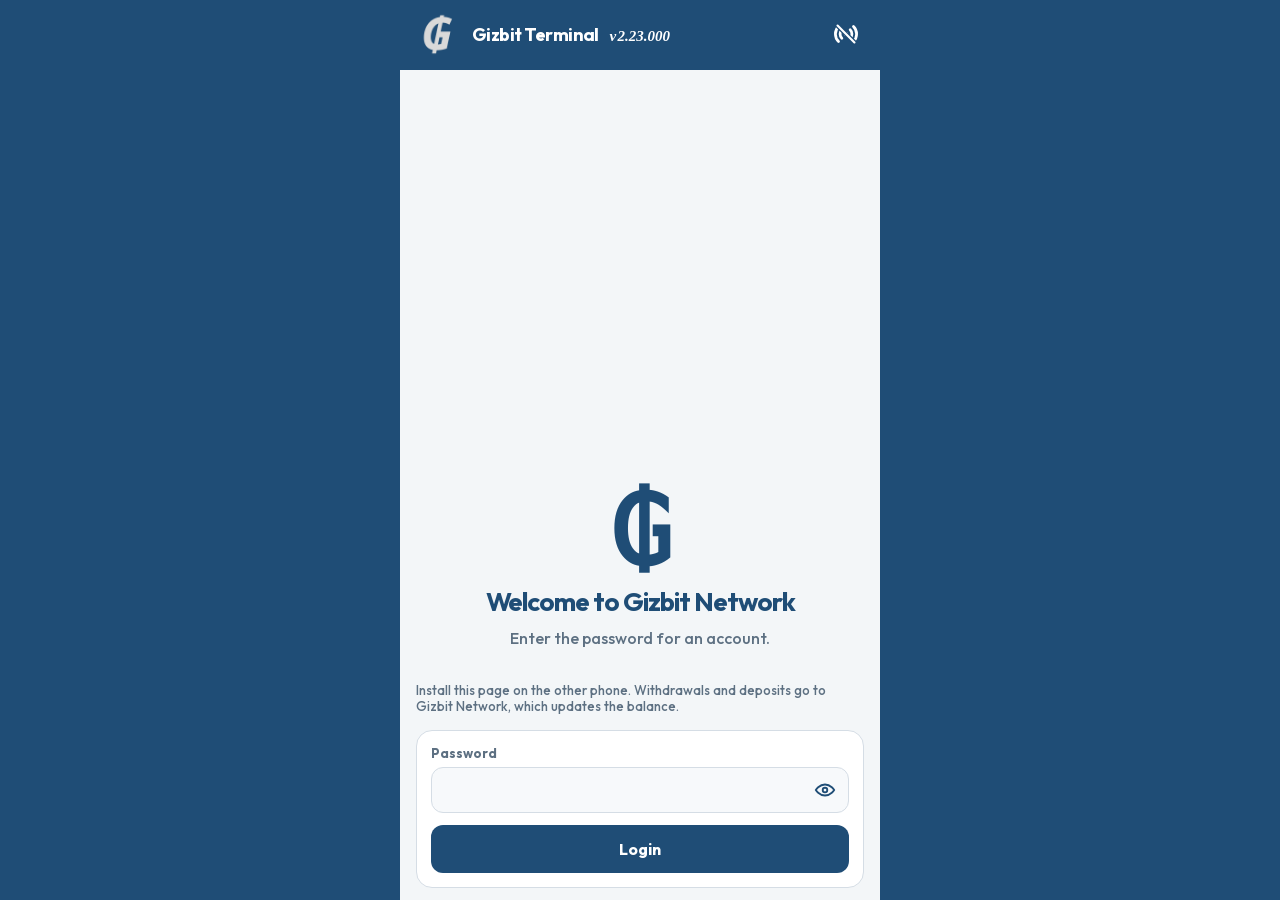
==== terminal/index.html @ bec7cbb3 "So sessions open to the side, and the leaderboard ranks by balance. Co-authored-by: Cursor <cursorag" ====
<!DOCTYPE html>
<html lang="en">
  <head>
    <meta charset="UTF-8" />
    <meta name="viewport" content="width=device-width, initial-scale=1, minimum-scale=1, maximum-scale=1, user-scalable=no, viewport-fit=cover, interactive-widget=resizes-content" />
    <meta name="theme-color" content="#1f4d76" />
    <meta name="description" content="Sign in to Gizbit Network and make a deposit, withdrawal, or transfer on the main phone." />
    <meta name="referrer" content="no-referrer" />
    <meta name="apple-mobile-web-app-capable" content="yes" />
    <meta name="mobile-web-app-capable" content="yes" />
    <meta name="apple-mobile-web-app-status-bar-style" content="black-translucent" />
    <meta name="apple-mobile-web-app-title" content="Gizbit Terminal" />
    <title>Gizbit Terminal</title>
    <link rel="manifest" href="manifest.json" />
    <link rel="icon" href="icon-192.png" type="image/png" />
    <link rel="apple-touch-icon" href="apple-touch-icon.png" />
    <link rel="stylesheet" href="styles.css" />
  </head>
  <body>
    <div class="app">
      <header class="top">
        <img class="mark" src="icon-192.png" alt="" />
        <div class="brand-block">
          <p class="brand">Gizbit Terminal <span class="vmark">v</span><span class="ver"></span></p>
        </div>
        <span id="link-mark" class="sat" role="status" aria-label="Not connected">
          <svg viewBox="0 0 24 24" width="26" height="26" aria-hidden="true">
            <circle cx="12" cy="12" r="2.15" fill="currentColor"/>
            <path fill="none" stroke="currentColor" stroke-width="2.55" stroke-linecap="round" d="M8.15 8.15a5.4 5.4 0 0 0 0 7.7"/>
            <path fill="none" stroke="currentColor" stroke-width="2.55" stroke-linecap="round" d="M15.85 8.15a5.4 5.4 0 0 1 0 7.7"/>
            <path fill="none" stroke="currentColor" stroke-width="2.55" stroke-linecap="round" d="M5.1 5.1a9.7 9.7 0 0 0 0 13.8"/>
            <path fill="none" stroke="currentColor" stroke-width="2.55" stroke-linecap="round" d="M18.9 5.1a9.7 9.7 0 0 1 0 13.8"/>
            <path class="sat-slash" fill="none" stroke="#1f4d76" stroke-width="4.2" stroke-linecap="round" d="M4.2 4.2l15.6 15.6"/>
            <path class="sat-slash" fill="none" stroke="#fff" stroke-width="2" stroke-linecap="round" d="M4.2 4.2l15.6 15.6"/>
          </svg>
        </span>
      </header>

      <main id="main">
        <section id="login" class="login">
          <div class="login-brand">
            <p class="big-g" aria-hidden="true">₲</p>
            <h1>Welcome to Gizbit Network</h1>
            <p class="lead">Enter the password for an account.</p>
          </div>
          <div class="hint" id="install-hint">
            <p>Install this page on the other phone. Withdrawals and deposits go to Gizbit Network, which updates the balance.</p>
            <button type="button" id="install-go" class="btn slim" hidden>Install</button>
          </div>
          <form id="login-form" class="panel">
            <label class="field">
              <span>Password</span>
              <span class="pass-wrap">
                <input id="password" type="password" maxlength="100" autocomplete="current-password" required />
                <button type="button" id="peek" class="peek" tabindex="-1" aria-label="Show password">
                  <svg viewBox="0 0 24 24" width="22" height="22" aria-hidden="true">
                    <path d="M2 12s3.5-6 10-6 10 6 10 6-3.5 6-10 6S2 12 2 12z" fill="none" stroke="currentColor" stroke-width="2"/>
                    <circle cx="12" cy="12" r="2.5" fill="none" stroke="currentColor" stroke-width="2"/>
                  </svg>
                </button>
              </span>
            </label>
            <button type="submit" class="btn" id="login-go">Login</button>
            <p id="login-msg" class="error" role="status"></p>
          </form>
        </section>

        <section id="bank" class="bank" hidden>
          <div class="stage" id="stage">
            <div class="pane-home">
              <h1 id="welcome">Welcome</h1>
              <label class="field" id="account-pick-wrap" hidden>
                <span>Account</span>
                <select id="account-pick" hidden></select>
              </label>
              <article class="panel account-panel">
                <p class="who">Balance</p>
                <p id="balance" class="bal"></p>
                <p id="balance-full" class="bal-full"></p>
              </article>
              <button type="button" id="open-exchange" class="btn home-btn">
                <svg viewBox="0 0 24 24" width="18" height="18" aria-hidden="true">
                  <path d="M8 3.5v7M8 3.5l-3 3.2M8 3.5l3 3.2" fill="none" stroke="currentColor" stroke-width="2.1" stroke-linecap="round" stroke-linejoin="round"/>
                  <path d="M16 20.5v-7M16 20.5l-3-3.2M16 20.5l3-3.2" fill="none" stroke="currentColor" stroke-width="2.1" stroke-linecap="round" stroke-linejoin="round"/>
                </svg>
                Exchange
              </button>
              <button type="button" id="open-activity" class="btn home-btn">
                <svg viewBox="0 0 24 24" width="18" height="18" aria-hidden="true">
                  <circle cx="12" cy="12" r="7.5" fill="none" stroke="currentColor" stroke-width="2.1"/>
                  <path d="M12 8.2V12l2.6 1.8" fill="none" stroke="currentColor" stroke-width="2.1" stroke-linecap="round" stroke-linejoin="round"/>
                </svg>
                Activity
              </button>
              <div class="app-row">
                <button type="button" id="open-prefs" class="app-tile grey">
                  <span class="app-icon" aria-hidden="true">
                    <svg viewBox="0 0 24 24" width="28" height="28">
                      <path fill="currentColor" fill-rule="evenodd" d="M19.4 13.5a7.7 7.7 0 0 0 .1-1.5 7.7 7.7 0 0 0-.1-1.5l2-1.6a.5.5 0 0 0 .1-.6l-1.9-3.3a.5.5 0 0 0-.6-.2l-2.4 1a7.4 7.4 0 0 0-2.6-1.5l-.4-2.5a.5.5 0 0 0-.5-.4h-3.8a.5.5 0 0 0-.5.4l-.4 2.5a7.4 7.4 0 0 0-2.6 1.5l-2.4-1a.5.5 0 0 0-.6.2L2.4 8.3a.5.5 0 0 0 .1.6l2 1.6a7.7 7.7 0 0 0-.1 1.5 7.7 7.7 0 0 0 .1 1.5l-2 1.6a.5.5 0 0 0-.1.6l1.9 3.3a.5.5 0 0 0 .6.2l2.4-1a7.4 7.4 0 0 0 2.6 1.5l.4 2.5a.5.5 0 0 0 .5.4h3.8a.5.5 0 0 0 .5-.4l.4-2.5a7.4 7.4 0 0 0 2.6-1.5l2.4 1a.5.5 0 0 0 .6-.2l1.9-3.3a.5.5 0 0 0-.1-.6l-2-1.6zM12 15.5A3.5 3.5 0 1 1 12 8.5a3.5 3.5 0 0 1 0 7z"/>
                    </svg>
                  </span>
                  <span>Settings</span>
                </button>
                <button type="button" id="open-calc" class="app-tile">
                  <span class="app-icon" aria-hidden="true">€₲</span>
                  <span>Calculator</span>
                </button>
                <button type="button" id="open-board" class="app-tile">
                  <span class="app-icon" aria-hidden="true">
                    <svg viewBox="0 0 24 24" width="28" height="28">
                      <path fill="currentColor" d="M4 16h4v4H4zm6-6h4v10h-4zm6-6h4v16h-4z"/>
                    </svg>
                  </span>
                  <span>Leaderboard</span>
                </button>
                <button type="button" id="open-gov" class="app-tile grey">
                  <span class="app-icon" aria-hidden="true">
                    <svg viewBox="0 0 64 48" width="36" height="28">
                      <path fill="currentColor" d="M32 1.5 60 16H4L32 1.5z"/>
                      <path fill="currentColor" d="M2 16h60v5H2z"/>
                      <path fill="currentColor" d="M7 22h9v3H7zm13 0h9v3h-9zm13 0h9v3h-9zm13 0h9v3h-9z"/>
                      <path fill="currentColor" d="M8.2 25h6.6v12H8.2zm13 0h6.6v12h-6.6zm13 0h6.6v12h-6.6zm13 0h6.6v12h-6.6z"/>
                      <path fill="currentColor" d="M7 37h9v2.4H7zm13 0h9v2.4h-9zm13 0h9v2.4h-9zm13 0h9v2.4h-9z"/>
                      <path fill="currentColor" d="M6 40.2h52v2.6H6zM2 43.2h60v2.4H2zM0 46h64v2H0z"/>
                    </svg>
                  </span>
                  <span>My Gov Centre</span>
                </button>
              </div>
            </div>
            <div class="pane-board" id="board-pane">
              <button type="button" id="board-back" class="back">
                <svg viewBox="0 0 24 24" width="18" height="18" aria-hidden="true">
                  <path d="M15 5 L8 12 L15 19" fill="none" stroke="currentColor" stroke-width="2.4" stroke-linecap="round" stroke-linejoin="round"/>
                </svg>
                Back
              </button>
              <h1>Leaderboard</h1>
              <div id="board-top" class="board-top"></div>
              <ul id="board-rest" class="board-rest"></ul>
              <h2 id="board-out-title" class="board-out-title" hidden>Not Participating</h2>
              <ul id="board-out" class="board-out"></ul>
            </div>
            <div class="pane-exchange" id="exchange-pane">
              <button type="button" id="exchange-back" class="back">
                <svg viewBox="0 0 24 24" width="18" height="18" aria-hidden="true">
                  <path d="M15 5 L8 12 L15 19" fill="none" stroke="currentColor" stroke-width="2.4" stroke-linecap="round" stroke-linejoin="round"/>
                </svg>
                Back
              </button>
              <h1>Exchange</h1>
              <p class="field"><span>Select the exchange type</span></p>
              <div class="type-slider" id="type-slider">
                <span class="type-knob" aria-hidden="true"></span>
                <button type="button" id="pick-withdraw">Withdrawal</button>
                <button type="button" id="pick-deposit">Deposit</button>
                <button type="button" id="pick-transfer">Transfer</button>
              </div>
              <p id="empty-note" class="empty-note" hidden>Oops, looks like this is empty. Deposit some money to increase your balance.</p>
              <div id="amount-step" hidden>
                <p class="field"><span id="amount-label">How much do you wish to withdraw?</span></p>
                <p id="range-note" class="quiet"></p>
                <div id="presets" class="presets"></div>
                <label class="field" id="other-field">
                  <span id="other-label">Other</span>
                  <input id="other-amount" inputmode="numeric" autocomplete="off" placeholder="Type an amount" />
                </label>
              </div>
              <div id="terms-step" hidden>
                <label class="agree">
                  <input id="agree" type="checkbox" />
                  <span>I agree to the <button type="button" id="terms-open" class="terms-link">terms and conditions</button></span>
                </label>
              </div>
              <div id="sign-block" class="sign-block" hidden>
                <div class="sign-head">
                  <p class="field"><span>Signature</span></p>
                  <button type="button" id="clear-sign" class="pad-clear" aria-label="Clear signature">×</button>
                </div>
                <canvas id="sign" class="pad"></canvas>
              </div>
              <p id="move-msg" class="error" role="status"></p>
              <button type="button" id="exchange" class="btn" hidden disabled>Exchange</button>
              <div id="transfer-section" hidden>
                <label class="field">
                  <span>Account</span>
                  <select id="send-account" hidden></select>
                </label>
                <div id="send-amount-step" hidden>
                  <label class="field">
                    <span>How much would you like to transfer?</span>
                    <input id="send-amount" inputmode="numeric" autocomplete="off" placeholder="Type an amount" />
                  </label>
                </div>
                <div id="send-terms-step" hidden>
                  <label class="agree">
                    <input id="send-agree" type="checkbox" />
                    <span>I agree to the <button type="button" id="send-terms-open" class="terms-link">terms and conditions</button></span>
                  </label>
                </div>
                <div id="send-sign-block" class="sign-block" hidden>
                  <div class="sign-head">
                    <p class="field"><span>Signature</span></p>
                    <button type="button" id="send-clear-sign" class="pad-clear" aria-label="Clear signature">×</button>
                  </div>
                  <canvas id="send-sign" class="pad"></canvas>
                </div>
                <p id="send-msg" class="error" role="status"></p>
                <button type="button" id="send-go" class="btn" hidden disabled>Transfer</button>
              </div>
            </div>
            <div class="pane-activity" id="activity-pane">
              <button type="button" id="activity-back" class="back">
                <svg viewBox="0 0 24 24" width="18" height="18" aria-hidden="true">
                  <path d="M15 5 L8 12 L15 19" fill="none" stroke="currentColor" stroke-width="2.4" stroke-linecap="round" stroke-linejoin="round"/>
                </svg>
                Back
              </button>
              <h1>Activity</h1>
              <p id="activity-empty" class="quiet">Withdrawals, deposits, and transfers show up here.</p>
              <ul id="history" class="history"></ul>
            </div>
            <div class="pane-calc" id="calc-pane">
              <button type="button" id="calc-back" class="back">
                <svg viewBox="0 0 24 24" width="18" height="18" aria-hidden="true">
                  <path d="M15 5 L8 12 L15 19" fill="none" stroke="currentColor" stroke-width="2.4" stroke-linecap="round" stroke-linejoin="round"/>
                </svg>
                Back
              </button>
              <h1>Currency Exchange Calculator</h1>
              <div class="fx">
                <div class="fx-banner">
                  <p id="rate-line">1.00 EUR = 5,000,000,000 GZBT</p>
                </div>
                <div class="fx-stack">
                  <div class="fx-card" id="fx-euro">
                    <div class="fx-code">
                      <span class="fx-badge" aria-hidden="true">
                        <svg viewBox="0 0 32 32" width="42" height="42">
                          <circle cx="16" cy="16" r="16" fill="#003399"/>
                          <g fill="#fc0">
                            <circle cx="16" cy="6.4" r="1.15"/>
                            <circle cx="20.8" cy="7.7" r="1.15"/>
                            <circle cx="24.3" cy="11.1" r="1.15"/>
                            <circle cx="25.6" cy="15.9" r="1.15"/>
                            <circle cx="24.3" cy="20.7" r="1.15"/>
                            <circle cx="20.8" cy="24.1" r="1.15"/>
                            <circle cx="16" cy="25.4" r="1.15"/>
                            <circle cx="11.2" cy="24.1" r="1.15"/>
                            <circle cx="7.7" cy="20.7" r="1.15"/>
                            <circle cx="6.4" cy="15.9" r="1.15"/>
                            <circle cx="7.7" cy="11.1" r="1.15"/>
                            <circle cx="11.2" cy="7.7" r="1.15"/>
                          </g>
                        </svg>
                      </span>
                      <span>EUR</span>
                    </div>
                    <label class="fx-amount-wrap">
                      <span class="fx-symbol" aria-hidden="true">€</span>
                      <input id="euro-input" class="fx-amount" inputmode="decimal" autocomplete="off" placeholder="0.00" aria-label="Euros" />
                    </label>
                  </div>
                  <button type="button" id="fx-swap" class="fx-swap" aria-label="Swap currencies">
                    <svg viewBox="0 0 24 24" width="22" height="22" aria-hidden="true">
                      <path d="M7 7h9.2M13.2 4.2 16.8 7 13.2 9.8" fill="none" stroke="currentColor" stroke-width="2" stroke-linecap="round" stroke-linejoin="round"/>
                      <path d="M17 17H7.8M10.8 14.2 7.2 17l3.6 2.8" fill="none" stroke="currentColor" stroke-width="2" stroke-linecap="round" stroke-linejoin="round"/>
                    </svg>
                  </button>
                  <div class="fx-card" id="fx-giz">
                    <div class="fx-code">
                      <span class="fx-badge giz" aria-hidden="true">₲</span>
                      <span>GZBT</span>
                    </div>
                    <label class="fx-amount-wrap">
                      <span class="fx-symbol" aria-hidden="true">₲</span>
                      <input id="giz-input" class="fx-amount" inputmode="numeric" autocomplete="off" placeholder="0" aria-label="Gizbits" />
                    </label>
                  </div>
                </div>
              </div>
            </div>
            <div class="pane-prefs" id="prefs-pane">
              <button type="button" id="prefs-back" class="back">
                <svg viewBox="0 0 24 24" width="18" height="18" aria-hidden="true">
                  <path d="M15 5 L8 12 L15 19" fill="none" stroke="currentColor" stroke-width="2.4" stroke-linecap="round" stroke-linejoin="round"/>
                </svg>
                Back
              </button>
              <h1>Settings</h1>
              <button type="button" id="change-password" class="btn">Change password</button>
            </div>
            <div class="pane-gov gov-app" id="gov-pane">
              <div class="gov-body">
                <div class="gov-head">
                  <button type="button" id="gov-back" class="back">
                    <svg viewBox="0 0 24 24" width="18" height="18" aria-hidden="true">
                      <path d="M15 5 L8 12 L15 19" fill="none" stroke="currentColor" stroke-width="2.4" stroke-linecap="round" stroke-linejoin="round"/>
                    </svg>
                    Back
                  </button>
                  <div class="gov-brand">
                    <svg class="gov-crest" viewBox="0 0 64 48" aria-hidden="true">
                      <path fill="currentColor" d="M32 1.5 60 16H4L32 1.5z"/>
                      <path fill="currentColor" d="M2 16h60v5H2z"/>
                      <path fill="currentColor" d="M7 22h9v3H7zm13 0h9v3h-9zm13 0h9v3h-9zm13 0h9v3h-9z"/>
                      <path fill="currentColor" d="M8.2 25h6.6v12H8.2zm13 0h6.6v12h-6.6zm13 0h6.6v12h-6.6zm13 0h6.6v12h-6.6z"/>
                      <path fill="currentColor" d="M7 37h9v2.4H7zm13 0h9v2.4h-9zm13 0h9v2.4h-9zm13 0h9v2.4h-9z"/>
                      <path fill="currentColor" d="M6 40.2h52v2.6H6zM2 43.2h60v2.4H2zM0 46h64v2H0z"/>
                    </svg>
                    <p>National Gizbit Government</p>
                  </div>
                </div>
                <h1>My Gov Centre</h1>
                <button type="button" id="gov-plus" class="btn tax-launch" hidden>+ New tax return</button>
                <div id="gov-dash-panel">
                  <p class="quiet">Total tax paid</p>
                  <p id="tax-paid" class="dash-figure">0 ₲</p>
                  <div id="tax-bars" class="tax-bars"></div>
                </div>
                <div id="gov-taxes-panel" hidden>
                  <p class="quiet">No tax returns yet, file a return to get started.</p>
                </div>
                <div id="gov-assets-panel" hidden>
                  <p class="quiet">No assets yet.</p>
                </div>
              </div>
              <div class="gov-tabs" role="tablist">
                <button type="button" id="gov-dash" class="is-on" role="tab" aria-selected="true">
                  <svg viewBox="0 0 24 24" width="22" height="22" aria-hidden="true">
                    <rect x="3.5" y="3.5" width="7" height="7" rx="1.4" fill="none" stroke="currentColor" stroke-width="1.7"/>
                    <rect x="13.5" y="3.5" width="7" height="7" rx="1.4" fill="none" stroke="currentColor" stroke-width="1.7"/>
                    <rect x="3.5" y="13.5" width="7" height="7" rx="1.4" fill="none" stroke="currentColor" stroke-width="1.7"/>
                    <rect x="13.5" y="13.5" width="7" height="7" rx="1.4" fill="none" stroke="currentColor" stroke-width="1.7"/>
                  </svg>
                  My Dashboard
                </button>
                <button type="button" id="gov-taxes" role="tab" aria-selected="false">
                  <svg viewBox="0 0 24 24" width="22" height="22" aria-hidden="true">
                    <circle cx="12" cy="12" r="8.2" fill="none" stroke="currentColor" stroke-width="1.7"/>
                    <path d="M12 6.8v10.4M9.2 9.1c.5-.7 1.4-1.1 2.4-1.1 1.7 0 2.8.9 2.8 2.1S13.4 12 11.6 12.2l-2.2.3c1.6.2 2.8.9 2.8 2.1s-1.1 2.1-2.8 2.1c-1 0-1.9-.4-2.4-1.1" fill="none" stroke="currentColor" stroke-width="1.6" stroke-linecap="round" stroke-linejoin="round"/>
                  </svg>
                  Taxes
                </button>
                <button type="button" id="gov-assets" role="tab" aria-selected="false">
                  <svg viewBox="0 0 24 24" width="22" height="22" aria-hidden="true">
                    <path d="M6 3.5h9.2L19 7.2V20.5H6z" fill="none" stroke="currentColor" stroke-width="1.7" stroke-linejoin="round"/>
                    <path d="M15 3.5V7.4H19" fill="none" stroke="currentColor" stroke-width="1.7" stroke-linejoin="round"/>
                    <path d="M8.2 11h6.2M8.2 14h4" fill="none" stroke="currentColor" stroke-width="1.6" stroke-linecap="round"/>
                    <circle cx="15.2" cy="16.4" r="2.3" fill="none" stroke="currentColor" stroke-width="1.6"/>
                  </svg>
                  Assets
                </button>
              </div>
            </div>
            <div class="pane-tax gov-app" id="tax-pane">
              <div class="gov-head">
                <button type="button" id="tax-back" class="back">
                  <svg viewBox="0 0 24 24" width="18" height="18" aria-hidden="true">
                    <path d="M15 5 L8 12 L15 19" fill="none" stroke="currentColor" stroke-width="2.4" stroke-linecap="round" stroke-linejoin="round"/>
                  </svg>
                  <span id="tax-back-label">Back</span>
                </button>
                <div class="gov-brand">
                  <svg class="gov-crest" viewBox="0 0 64 48" aria-hidden="true">
                    <path fill="currentColor" d="M32 1.5 60 16H4L32 1.5z"/>
                    <path fill="currentColor" d="M2 16h60v5H2z"/>
                    <path fill="currentColor" d="M7 22h9v3H7zm13 0h9v3h-9zm13 0h9v3h-9zm13 0h9v3h-9z"/>
                    <path fill="currentColor" d="M8.2 25h6.6v12H8.2zm13 0h6.6v12h-6.6zm13 0h6.6v12h-6.6zm13 0h6.6v12h-6.6z"/>
                    <path fill="currentColor" d="M7 37h9v2.4H7zm13 0h9v2.4h-9zm13 0h9v2.4h-9zm13 0h9v2.4h-9z"/>
                    <path fill="currentColor" d="M6 40.2h52v2.6H6zM2 43.2h60v2.4H2zM0 46h64v2H0z"/>
                  </svg>
                  <p>National Gizbit Government</p>
                </div>
              </div>
              <div class="tax-dots" id="tax-dots" aria-hidden="true">
                <span class="is-on"></span>
                <span></span>
                <span></span>
                <span></span>
              </div>
              <div class="tax-viewport">
                <div class="tax-track" id="tax-track" data-step="1">
                  <section class="tax-step">
                    <h1>Add new tax return</h1>
                    <label class="field">
                      <span>Business name</span>
                      <select id="tax-business" hidden></select>
                    </label>
                    <p id="tax-menu-msg" class="error" role="status"></p>
                    <div id="tax-new" class="tax-new" hidden>
                      <label class="field">
                        <span>New business name</span>
                        <input id="tax-business-name" maxlength="60" autocomplete="off" />
                      </label>
                      <button type="button" id="tax-business-save" class="btn">Save</button>
                      <p id="tax-biz-msg" class="error" role="status"></p>
                    </div>
                    <label class="field">
                      <span>Business owner's full name</span>
                      <input id="tax-owner" readonly />
                    </label>
                    <label class="field">
                      <span>Session number</span>
                      <input id="tax-session" readonly />
                    </label>
                    <label class="field">
                      <span>Invoice number</span>
                      <input id="tax-sheet" readonly />
                    </label>
                  </section>
                  <section class="tax-step">
                    <h1>Add products</h1>
                    <label class="field">
                      <span>Product name</span>
                      <input id="tax-product-name" maxlength="40" autocomplete="off" />
                    </label>
                    <label class="field">
                      <span>Quantity sold</span>
                      <input id="tax-product-qty" inputmode="numeric" autocomplete="off" />
                    </label>
                    <label class="field">
                      <span>Gross amount</span>
                      <input id="tax-product-revenue" inputmode="numeric" autocomplete="off" />
                    </label>
                    <button type="button" id="tax-add-line" class="btn ghost">Add product</button>
                    <p id="tax-product-msg" class="error" role="status"></p>
                    <div class="tax-table-wrap" id="tax-lines"></div>
                  </section>
                  <section class="tax-step">
                    <h1>Add expenses</h1>
                    <label class="field">
                      <span>Expense name</span>
                      <input id="tax-expense-name" maxlength="40" autocomplete="off" />
                    </label>
                    <label class="field">
                      <span>Description of expense</span>
                      <input id="tax-expense-note" maxlength="120" autocomplete="off" />
                    </label>
                    <label class="field">
                      <span>Expense amount</span>
                      <input id="tax-expense-amount" inputmode="numeric" autocomplete="off" />
                    </label>
                    <button type="button" id="tax-add-expense" class="btn ghost">Add expense</button>
                    <p id="tax-expense-msg" class="error" role="status"></p>
                    <div class="tax-table-wrap" id="tax-expenses"></div>
                  </section>
                  <section class="tax-step">
                    <h1>Total invoice</h1>
                    <div class="tax-totals" id="tax-totals">
                      <p><span>Gross revenue</span><strong id="tax-gross-revenue">—</strong></p>
                      <p><span>Gross profit</span><strong id="tax-gross-profit">—</strong></p>
                      <p><span>Gross expenses</span><strong id="tax-gross-expenses">—</strong></p>
                    </div>
                    <div class="tax-invoice-box">
                      <p><span>Gross VAT</span><strong id="tax-gross-vat">—</strong></p>
                      <p><span>Tax on gross profit</span><strong id="tax-profit-tax">—</strong></p>
                      <hr />
                      <p class="tax-invoice-total"><span>Total invoice</span><strong id="tax-invoice">—</strong></p>
                    </div>
                    <div id="tax-terms-text" class="terms-box"></div>
                    <label class="check">
                      <input id="tax-agree" type="checkbox" />
                      I agree to the terms and conditions
                    </label>
                    <div id="tax-sign-block" class="sign-block">
                      <div class="sign-head">
                        <h2>Signature</h2>
                        <button type="button" id="tax-clear-sign" class="pad-clear" aria-label="Clear signature">×</button>
                      </div>
                      <canvas id="tax-sign" class="pad"></canvas>
                    </div>
                    <p id="tax-msg" class="error" role="status"></p>
                  </section>
                </div>
              </div>
              <div class="tax-foot">
                <button type="button" id="tax-next" class="btn" disabled>Next</button>
                <button type="button" id="tax-skip" class="btn" hidden>Continue without adding expense</button>
                <button type="button" id="tax-commit" class="btn" hidden disabled>File Return &amp; Pay</button>
              </div>
            </div>
          </div>
        </section>

        <section id="settings" class="settings" hidden>
          <button type="button" id="settings-back" class="back">
            <svg viewBox="0 0 24 24" width="18" height="18" aria-hidden="true">
              <path d="M15 5 L8 12 L15 19" fill="none" stroke="currentColor" stroke-width="2.4" stroke-linecap="round" stroke-linejoin="round"/>
            </svg>
            Back
          </button>
          <h1>Settings</h1>
          <button type="button" id="sync-phones" class="btn">Sync</button>
          <p class="quiet">Asks the main phone for the latest accounts.</p>
          <h2>Accounts</h2>
          <ul id="account-list" class="account-list"></ul>
        </section>
      </main>
      <button type="button" id="logout" class="logout" hidden>Log out</button>
    </div>

    <div id="listed-sheet" class="sheet" hidden>
      <div class="sheet-card" role="dialog" aria-modal="true" aria-labelledby="listed-name">
        <h2 id="listed-name">Asset</h2>
        <p id="listed-note"></p>
        <p id="listed-price" class="quiet"></p>
        <p id="listed-msg" class="error" role="status"></p>
        <button type="button" id="listed-request" class="btn">Request to own</button>
        <button type="button" id="listed-close" class="btn ghost">Close</button>
      </div>
    </div>

    <div id="pass-sheet" class="sheet" hidden>
      <form id="pass-form" class="sheet-card" role="dialog" aria-modal="true" aria-labelledby="pass-title">
        <h2 id="pass-title">Enter current password</h2>
        <label class="field">
          <span class="quiet" id="pass-label">Password</span>
          <input id="pass-input" type="password" maxlength="100" autocomplete="off" />
        </label>
        <p id="pass-msg" class="error" role="status"></p>
        <button type="submit" class="btn" id="pass-next">Next</button>
        <button type="button" id="pass-cancel" class="btn ghost">Cancel</button>
      </form>
    </div>

    <div id="settings-lock" class="sheet" hidden>
      <form id="settings-lock-form" class="sheet-card" role="dialog" aria-modal="true" aria-labelledby="settings-lock-title">
        <h2 id="settings-lock-title">Settings</h2>
        <label class="field">
          <span>Password</span>
          <input id="settings-password" type="password" maxlength="100" autocomplete="off" />
        </label>
        <p id="settings-lock-msg" class="error" role="status"></p>
        <button type="submit" class="btn" id="settings-open">Open</button>
        <button type="button" id="settings-lock-cancel" class="btn ghost">Cancel</button>
      </form>
    </div>

    <div id="terms" class="sheet" hidden>
      <div class="sheet-card" role="dialog" aria-modal="true" aria-labelledby="terms-title">
        <h2 id="terms-title">Terms and conditions</h2>
        <p id="terms-body"></p>
        <button type="button" id="terms-close" class="btn">Close</button>
      </div>
    </div>

    <div id="sign-sheet" class="sheet" hidden>
      <div class="sheet-card" role="dialog" aria-modal="true" aria-labelledby="sign-title">
        <h2 id="sign-title">Signature</h2>
        <canvas id="sign-view" class="sign-view"></canvas>
        <p id="sign-empty" class="quiet">No signature was saved for this exchange.</p>
        <button type="button" id="sign-close" class="btn">Close</button>
      </div>
    </div>

    <div id="tax-cancel" class="sheet" hidden>
      <div class="sheet-card" role="dialog" aria-modal="true" aria-labelledby="tax-cancel-title">
        <h2 id="tax-cancel-title">Would you like to cancel?</h2>
        <button type="button" id="tax-cancel-yes" class="btn">Yes</button>
        <button type="button" id="tax-cancel-no" class="btn ghost">No</button>
      </div>
    </div>

    <div id="tax-thanks" class="sheet" hidden>
      <div class="sheet-card" role="dialog" aria-modal="true" aria-labelledby="tax-thanks-title">
        <p id="tax-wait" class="dots" hidden><span></span><span></span><span></span></p>
        <div id="tax-thanks-body" hidden>
          <h2 id="tax-thanks-title">Thank you. Your tax return has been sent.</h2>
          <button type="button" id="tax-ok" class="btn">Back to dashboard</button>
        </div>
      </div>
    </div>

    <div id="done" class="sheet" hidden>
      <div class="sheet-card" role="dialog" aria-modal="true" aria-labelledby="done-title">
        <h2 id="done-title">Successfully exchanged</h2>
        <button type="button" id="done-ok" class="btn">OK</button>
      </div>
    </div>

    <audio id="success-sound" src="success.mp3" preload="auto"></audio>
    <p id="toast" class="toast" role="status" hidden></p>
    <noscript>Gizbit Terminal needs JavaScript.</noscript>
    <script src="app.js"></script>
  </body>
</html>
---- terminal/styles.css ----
@font-face {
  font-family: "Outfit";
  font-style: normal;
  font-weight: 100 900;
  font-display: swap;
  src: url("../fonts/outfit-latin.woff2") format("woff2");
}

:root {
  --navy: #1f4d76;
  --navy-deep: #173a5a;
  --silver: #d9d9d9;
  --paper: #f3f6f8;
  --card: #ffffff;
  --ink: #1b2c3a;
  --muted: #5d7082;
  --line: #d5dde5;
  --danger: #8e3a3a;
  color-scheme: light;
}

* { box-sizing: border-box; -webkit-user-select: none; user-select: none; -webkit-touch-callout: none; }
input, textarea { -webkit-user-select: text; user-select: text; }
html, body { height: 100%; }
html {
  background: var(--navy);
  height: 100%;
  overflow: hidden;
  overscroll-behavior: none;
  touch-action: manipulation;
  -webkit-text-size-adjust: 100%;
  text-size-adjust: 100%;
}
body {
  margin: 0;
  height: 100%;
  overflow: hidden;
  overscroll-behavior: none;
  background: var(--navy);
  color: var(--ink);
  font-family: "Outfit", "Avenir Next", "Segoe UI", sans-serif;
  font-weight: 500;
}
button, input { font: inherit; }
button { cursor: pointer; }
button, a { -webkit-tap-highlight-color: transparent; }
button:focus-visible, input:focus-visible {
  outline: 2px solid var(--navy);
  outline-offset: 2px;
}
::selection { background: var(--silver); color: var(--navy-deep); }
[hidden] { display: none !important; }

.app {
  position: fixed;
  top: var(--vvtop, 0px);
  left: 50%;
  transform: translateX(-50%);
  width: min(480px, 100%);
  height: var(--vvh, 100dvh);
  background: var(--paper);
  display: flex;
  flex-direction: column;
  overflow: hidden;
}
.top {
  display: flex;
  align-items: center;
  gap: 12px;
  padding: calc(env(safe-area-inset-top) + 12px) 16px 14px;
  background: var(--navy);
  color: var(--silver);
}
.mark { width: 44px; height: 44px; border-radius: 12px; flex: none; }
.brand-block { flex: 1; min-width: 0; }
.gear {
  flex: none;
  width: 44px;
  height: 44px;
  border: 0;
  border-radius: 12px;
  background: transparent;
  color: #fff;
  display: grid;
  place-items: center;
}
.sat {
  flex: none;
  width: 36px;
  height: 36px;
  color: #fff;
  display: grid;
  place-items: center;
}
.sat.is-on .sat-slash { display: none; }
.brand, .sub { margin: 0; }
.brand { color: #fff; font-size: 18px; font-weight: 700; letter-spacing: -0.03em; }
.sub { margin-top: 2px; font-size: 12px; color: var(--silver); }

main {
  flex: 1;
  min-height: 0;
  overflow-y: auto;
  overscroll-behavior: none;
  -webkit-overflow-scrolling: touch;
}
.login {
  min-height: 100%;
  display: flex;
  flex-direction: column;
  justify-content: flex-end;
  gap: 16px;
  padding: 16px 16px 12px;
}
.pass-wrap { position: relative; display: block; }
.pass-wrap input { padding-right: 48px; }
.peek {
  position: absolute;
  right: 4px;
  top: 50%;
  transform: translateY(-50%);
  width: 40px;
  height: 40px;
  border: 0;
  border-radius: 10px;
  background: transparent;
  color: var(--navy);
  display: grid;
  place-items: center;
}
.logout {
  flex: none;
  width: 100%;
  border: 0;
  background: #f3b4b4;
  color: #6d2424;
  font-weight: 700;
  min-height: 56px;
  padding: 14px 16px calc(env(safe-area-inset-bottom) + 14px);
}
.settings {
  display: grid;
  gap: 14px;
  align-content: start;
  min-height: 100%;
  padding: 18px 16px 24px;
}
.settings h1, .settings h2 { margin: 0; }
.settings h2 { font-size: 18px; color: var(--navy); }
.account-list { list-style: none; margin: 0; padding: 0; display: grid; gap: 10px; }
.account-row {
  background: #fff;
  border: 1px solid var(--line);
  border-radius: 16px;
  padding: 14px;
  display: grid;
  gap: 4px;
}
.account-row .bal { font-size: 20px; }
.bank { height: 100%; overflow: hidden; }
.stage {
  position: relative;
  width: 100%;
  height: 100%;
  overflow: clip;
}
.pane-home, .pane-exchange, .pane-activity, .pane-calc, .pane-prefs, .pane-gov, .pane-tax, .pane-board {
  position: absolute;
  inset: 0;
  width: 100%;
  height: 100%;
  display: grid;
  gap: 12px;
  align-content: start;
  padding: 18px 16px 24px;
  overflow: auto;
  overscroll-behavior: none;
  background: var(--paper);
  transition: transform 0.35s ease;
}
.pane-home { transform: translateX(0); z-index: 1; }
.pane-exchange, .pane-activity, .pane-calc, .pane-prefs, .pane-gov, .pane-board { transform: translateX(100%); z-index: 2; }
#stage.is-side > .pane-home { transform: translateX(-100%); }
#stage.is-side > .is-front { transform: translateX(0%); }
.back {
  justify-self: start;
  display: inline-flex;
  align-items: center;
  gap: 4px;
  border: 0;
  background: none;
  color: var(--navy);
  font-weight: 700;
  padding: 0;
  min-height: 36px;
}
.type-slider {
  position: relative;
  display: grid;
  grid-template-columns: 1fr 1fr 1fr;
  background: #e7eef4;
  border-radius: 999px;
  padding: 4px;
}
.type-knob {
  position: absolute;
  top: 4px;
  bottom: 4px;
  left: 4px;
  width: calc((100% - 8px) / 3);
  border-radius: 999px;
  background: var(--navy);
  transition: transform 0.2s ease;
  opacity: 0;
}
.type-slider[data-op="withdraw"] .type-knob,
.type-slider[data-op="deposit"] .type-knob,
.type-slider[data-op="transfer"] .type-knob { opacity: 1; }
.type-slider[data-op="deposit"] .type-knob { transform: translateX(100%); }
.type-slider[data-op="transfer"] .type-knob { transform: translateX(200%); }
.type-slider button {
  position: relative;
  z-index: 1;
  border: 0;
  background: transparent;
  color: var(--navy);
  font-weight: 700;
  font-size: 13px;
  min-height: 44px;
  padding: 0 2px;
}
.type-slider[data-op="withdraw"] #pick-withdraw,
.type-slider[data-op="deposit"] #pick-deposit,
.type-slider[data-op="transfer"] #pick-transfer { color: #fff; }
.home-btn {
  display: flex;
  align-items: center;
  justify-content: center;
  gap: 8px;
}
.home-btn svg { flex: none; }
.pane-exchange button { touch-action: pan-y; }
#send-terms-step { margin-top: 28px; }
.app-row {
  display: grid;
  grid-template-columns: repeat(4, minmax(0, 1fr));
  gap: 8px;
  padding-top: 6px;
}
.app-tile {
  width: auto;
  border: 0;
  background: transparent;
  color: var(--navy);
  display: grid;
  justify-items: center;
  gap: 6px;
  padding: 0;
  font-size: 12px;
  font-weight: 700;
  line-height: 1.15;
  text-align: center;
}
.app-icon {
  width: 58px;
  height: 58px;
  border-radius: 16px;
  background: var(--navy);
  color: #fff;
  display: grid;
  place-items: center;
  font-size: 16px;
  font-weight: 800;
  letter-spacing: -0.06em;
}
.app-tile.grey .app-icon {
  background: #d5dde5;
  color: #1b2c3a;
}
.board-top { display: grid; gap: 10px; }
.board-place {
  display: grid;
  gap: 2px;
  padding: 12px;
  border-radius: 16px;
  background: #fff;
  border: 1px solid var(--line);
}
.board-rank { margin: 0; color: var(--navy); font-size: 13px; font-weight: 800; }
.board-place .who, .board-place .bal { margin: 0; }
.board-rest { list-style: none; margin: 0; padding: 0; display: grid; gap: 8px; }
.board-rest li {
  display: flex;
  justify-content: space-between;
  gap: 12px;
  padding: 12px;
  border-radius: 14px;
  background: #fff;
  border: 1px solid var(--line);
  font-weight: 700;
}
.board-out-title { margin: 18px 0 8px; color: #8a9098; font-size: 15px; }
.board-out { list-style: none; margin: 0; padding: 0; display: grid; gap: 8px; }
.board-out li {
  display: flex;
  justify-content: space-between;
  gap: 12px;
  padding: 12px;
  border-radius: 14px;
  background: #e6e8ec;
  border: 1px solid #d5d8de;
  color: #8a9098;
  font-weight: 700;
}
.gov-head {
  display: flex;
  align-items: flex-start;
  justify-content: space-between;
  gap: 12px;
}
.gov-brand {
  margin-left: auto;
  display: grid;
  justify-items: end;
  gap: 4px;
  color: #fff;
  text-align: right;
}
.gov-brand p {
  margin: 0;
  max-width: 148px;
  font-size: 12px;
  font-weight: 700;
  line-height: 1.2;
  color: #fff;
}
.gov-crest { width: 48px; height: 36px; }
.gov-tabs {
  display: grid;
  grid-template-columns: 1fr 1fr 1fr;
  width: 100%;
  flex: none;
  padding-bottom: env(safe-area-inset-bottom);
}
.gov-tabs button {
  display: flex;
  flex-direction: column;
  align-items: center;
  justify-content: center;
  gap: 4px;
  width: 100%;
  min-height: 84px;
  border: 0;
  border-radius: 0;
  background: #3a3a3a;
  color: #f4f4f4;
  font-size: 12px;
  font-weight: 700;
  padding: 8px 4px;
}
.gov-tabs button.is-on {
  background: #111;
  color: #fff;
}
.pane-gov.gov-app {
  display: flex;
  flex-direction: column;
  overflow: hidden;
  padding: 0;
  background: #2a2a2a;
  color: #f4f4f4;
}
.pane-tax.gov-app {
  z-index: 6;
  display: flex;
  flex-direction: column;
  overflow: hidden;
  padding: 0;
  background: #2a2a2a;
  color: #f4f4f4;
  transform: translateY(110%);
}
.pane-tax.is-up { transform: translateY(0); }
.pane-tax .gov-head { padding: 8px 16px 0; }
.pane-tax h1 { margin: 0 0 4px; font-size: 26px; }
.pane-tax.is-typing .tax-foot { display: none; }
.tax-launch { width: 100%; margin-top: 0; }
.tax-dots {
  display: flex;
  justify-content: center;
  gap: 8px;
  padding: 4px 16px 2px;
}
.tax-dots span {
  width: 8px;
  height: 8px;
  border-radius: 50%;
  background: #555;
}
.tax-dots span.is-done, .tax-dots span.is-on { background: #fff; }
.tax-viewport { flex: 1; min-height: 0; overflow: hidden; }
.tax-track {
  display: flex;
  width: 400%;
  height: 100%;
  transition: transform 0.35s ease;
}
.tax-track[data-step="2"] { transform: translateX(-25%); }
.tax-track[data-step="3"] { transform: translateX(-50%); }
.tax-track[data-step="4"] { transform: translateX(-75%); }
.tax-step {
  width: 25%;
  height: 100%;
  min-height: 0;
  overflow: auto;
  padding: 0 16px 12px;
  display: flex;
  flex-direction: column;
  gap: 8px;
}
.tax-step > * { flex: none; }
.tax-step:nth-child(2) { gap: 8px; }
.tax-step:nth-child(2) .field input { padding: 8px 12px; }
.tax-foot {
  flex: none;
  padding: 12px 16px calc(16px + env(safe-area-inset-bottom));
}
.tax-foot .btn { width: 100%; }
.tax-table-wrap { overflow: hidden; }
.tax-line-head, .tax-line-row {
  display: grid;
  grid-template-columns: minmax(88px, 1.8fr) 0.7fr 1fr 0.7fr 1fr;
  gap: 4px;
  align-items: center;
}
.tax-line-head {
  padding: 8px 4px 4px;
  color: #c8c8c8;
  font-size: 11px;
  font-weight: 700;
}
.tax-line-swipe {
  position: relative;
  overflow: hidden;
  background: #a33b3b;
  border-bottom: 1px solid #444;
}
.tax-line-bin {
  position: absolute;
  top: 0;
  right: 0;
  bottom: 0;
  width: 52px;
  border: 0;
  background: transparent;
  color: #fff;
  display: grid;
  place-items: center;
}
.tax-line-row {
  position: relative;
  z-index: 1;
  padding: 8px 4px;
  background: #2a2a2a;
  color: #f4f4f4;
  font-size: 12px;
  transition: transform 0.18s ease;
}
.tax-line-row.is-open { transform: translateX(-52px); }
.tax-line-name { white-space: nowrap; overflow: hidden; text-overflow: ellipsis; }
.tax-stack, .money-stack { display: flex; flex-direction: column; line-height: 1.1; min-width: 0; }
.tax-stack b, .money-stack b { font-weight: 700; }
.tax-stack small, .money-stack small { font-size: 10px; font-weight: 600; color: #c8c8c8; }
.expense-head, .expense-row { grid-template-columns: 1.4fr 1fr; }
.expense-total {
  display: flex;
  justify-content: space-between;
  gap: 12px;
  padding: 8px 4px 0;
  font-weight: 800;
}
.gov-body {
  flex: 1;
  min-height: 0;
  overflow: auto;
  overscroll-behavior: none;
  padding: 8px 16px 88px;
  display: grid;
  gap: 12px;
  align-content: start;
}
.gov-app h1, .gov-app h2, .gov-app .back { color: #fff; }
.gov-app .quiet { color: #c8c8c8; }
.gov-app .field { color: #e8e8e8; }
.gov-app input, .gov-app select, .gov-app textarea {
  background: #161616;
  color: #fff;
  border-color: #555;
}
.gov-app input[readonly] { color: #d5d5d5; }
.gov-app .btn { background: #111; color: #fff; }
.gov-app .asset-card {
  width: 100%;
  margin: 0 0 10px;
  padding: 12px;
  border: 0;
  border-radius: 14px;
  background: #161616;
  color: #f4f4f4;
  text-align: left;
  display: grid;
  gap: 4px;
}
.gov-app .btn.ghost { background: #3d3d3d; color: #fff; }
.tax-launch { background: #111; }
.tax-new { display: grid; gap: 8px; }
.tax-line, .tax-card {
  background: #161616;
  border: 1px solid #4a4a4a;
  border-radius: 12px;
  padding: 12px;
  display: grid;
  gap: 8px;
}
.tax-calc {
  display: grid;
  grid-template-columns: 1fr 1fr;
  gap: 8px;
  font-size: 13px;
  color: #ddd;
}
.tax-calc p { margin: 0; }
.tax-totals {
  background: #111;
  color: #fff;
  border-radius: 12px;
  padding: 12px;
  display: grid;
  gap: 8px;
}
.tax-totals p, .tax-invoice-box p {
  display: flex;
  justify-content: space-between;
  gap: 12px;
  margin: 0;
  align-items: baseline;
}
.tax-invoice-box {
  background: #111;
  color: #fff;
  border-radius: 12px;
  padding: 12px;
  display: grid;
  gap: 8px;
}
.tax-invoice-box hr {
  border: 0;
  border-top: 1px solid #444;
  margin: 2px 0;
}
.tax-invoice-total strong {
  font-size: 28px;
  font-weight: 800;
}
.tax-bars { display: grid; gap: 10px; }
.tax-bar-row {
  display: grid;
  grid-template-columns: 1fr auto;
  gap: 4px 10px;
  align-items: center;
}
.tax-bar-row span { color: #ddd; font-size: 13px; }
.tax-bar-row strong { font-size: 13px; color: #fff; }
.tax-bar-track {
  grid-column: 1 / -1;
  height: 8px;
  border-radius: 99px;
  background: #444;
  overflow: hidden;
}
.tax-bar-fill {
  height: 100%;
  border-radius: 99px;
  background: #7eb6ff;
}
.terms-box {
  background: #161616;
  border: 1px solid #555;
  border-radius: 12px;
  padding: 12px;
  color: #eee;
  white-space: pre-wrap;
}
.gov-app .check {
  display: flex;
  align-items: center;
  gap: 8px;
  color: #eee;
  font-weight: 700;
}
.gov-app .check input { width: 22px; min-height: 22px; padding: 0; }
.dots {
  display: flex;
  justify-content: center;
  gap: 8px;
  min-height: 28px;
  margin: 8px 0;
}
.dots span {
  width: 10px;
  height: 10px;
  border-radius: 50%;
  background: #111;
  animation: tax-blink 1s infinite;
}
.dots span:nth-child(2) { animation-delay: 0.15s; }
.dots span:nth-child(3) { animation-delay: 0.3s; }
@keyframes tax-blink {
  50% { opacity: 0.2; }
}
#tax-thanks .sheet-card { background: #2a2a2a; color: #fff; }
#tax-thanks .sheet-card h2, #tax-thanks .sheet-card p { color: #fff; }
#tax-thanks .dots span { background: #fff; }
#tax-thanks-body:not([hidden]) { display: grid; gap: 28px; }
#tax-thanks-body h2 { margin: 0; }
#tax-thanks .btn { width: 100%; background: #fff; color: #111; }
.dash-figure {
  margin: 0;
  font-size: 32px;
  font-weight: 800;
  letter-spacing: -0.04em;
  color: #fff;
}
.login-brand {
  display: grid;
  justify-items: center;
  text-align: center;
  gap: 4px;
}
.big-g {
  margin: 8px 0 0;
  font-size: 96px;
  line-height: 0.9;
  font-weight: 700;
  color: var(--navy);
}
.login-brand h1 { font-size: 26px; margin-top: 8px; }
.login-brand .lead { margin-bottom: 0; }
.presets { display: grid; grid-template-columns: 1fr; gap: 8px; }
.who { margin: 0; font-size: 18px; font-weight: 700; color: var(--navy); }
.bal { margin: 0; font-size: 28px; font-weight: 700; letter-spacing: -0.04em; color: var(--ink); }
.bal-full { margin: 0; color: var(--muted); font-size: 13px; font-weight: 650; }
.choice, .actions { display: grid; grid-template-columns: 1fr 1fr; gap: 10px; }
.presets button { min-height: 48px; width: 100%; }
.choice .btn.line, .presets .btn.line {
  background: #fff;
  color: var(--navy);
  box-shadow: inset 0 0 0 2px var(--navy);
}
.choice .btn.line.is-on, .presets .btn.line.is-on {
  background: var(--navy);
  color: #fff;
}
.agree { display: flex; gap: 10px; align-items: flex-start; font-weight: 650; }
.agree input { width: 22px; height: 22px; margin-top: 2px; flex: none; }
.terms-link {
  border: 0;
  background: none;
  color: var(--navy);
  font-weight: 700;
  text-decoration: underline;
  padding: 0;
}
.sign-block { display: grid; gap: 8px; }
.sign-head { display: flex; align-items: center; justify-content: space-between; gap: 8px; }
.sign-head .field, .sign-head h2 { margin: 0; }
.pad-clear {
  border: 0;
  background: transparent;
  color: var(--navy);
  width: 36px;
  height: 36px;
  padding: 0;
  font-size: 28px;
  line-height: 1;
  display: grid;
  place-items: center;
}
.gov-app .pad-clear { color: #fff; }
.sign-block.is-locked { opacity: 0.45; }
#send-go { width: 100%; margin-top: 20px; }
.pad {
  width: 100%;
  height: 140px;
  border: 1px dashed var(--line);
  border-radius: 12px;
  background: #fff;
  touch-action: none;
}
.btn.ghost { background: #e7eef4; color: var(--navy); }
.btn.slim { width: auto; min-height: 40px; }
.btn:disabled { opacity: 0.45; }
.sheet {
  position: fixed;
  z-index: 20;
  top: var(--vvtop, 0px);
  left: 50%;
  transform: translateX(-50%);
  width: min(480px, 100%);
  height: var(--vvh, 100dvh);
  background: rgba(23, 58, 90, 0.46);
  display: flex;
  align-items: flex-end;
}
.sheet-card {
  width: 100%;
  background: #fff;
  border-radius: 18px 18px 0 0;
  padding: 18px 16px calc(env(safe-area-inset-bottom) + 16px);
  display: grid;
  gap: 12px;
  max-height: 100%;
  overflow: auto;
}
.sheet-card h2 { margin: 0; font-size: 22px; color: var(--navy); }
.sheet-card p { margin: 0; white-space: pre-wrap; }
.hero { width: 88px; height: 88px; border-radius: 22px; }
h1 {
  margin: 14px 0 6px;
  font-size: 30px;
  letter-spacing: -0.04em;
  color: var(--navy);
}
.brand .ver {
  margin-left: 2px;
  font-family: Palatino, "Iowan Old Style", Georgia, serif;
  font-style: italic;
  font-size: 15px;
  font-weight: 600;
  letter-spacing: 0;
  color: #fff;
}
.vmark + .ver { margin-left: 2px; }
.vmark {
  margin-left: 8px;
  font-family: Palatino, "Iowan Old Style", Georgia, serif;
  font-style: italic;
  font-weight: 600;
  font-size: 15px;
  color: #fff;
}
.history { list-style: none; margin: 4px 0 0; padding: 0; display: grid; gap: 8px; }
.history-swipe {
  position: relative;
  overflow: hidden;
  border: 1px solid var(--line);
  border-radius: 14px;
  background: #1f4d76;
  touch-action: pan-y;
}
.history-sign {
  position: absolute;
  top: 0;
  right: 0;
  bottom: 0;
  width: 64px;
  border: 0;
  background: #1f4d76;
  display: grid;
  place-items: center;
  padding: 0;
}
.history-sign img {
  width: 36px;
  height: 36px;
  object-fit: contain;
  filter: brightness(0) invert(1);
}
.history-row {
  position: relative;
  z-index: 1;
  display: grid;
  gap: 2px;
  padding: 12px;
  background: #fff;
  transition: transform 0.18s ease;
}
.history-row.is-sign { transform: translateX(-64px); }
.sign-view {
  width: 100%;
  height: 180px;
  border: 1px dashed var(--line);
  border-radius: 12px;
  background: #fff;
}
.history time, .history .who, .history .quiet, .history .memo { grid-column: 1; }
.history .memo { margin: 2px 0 0; color: var(--muted); font-size: 13px; font-weight: 650; }
.history time, .history .quiet { color: var(--muted); font-size: 12px; }
.empty-note {
  margin: 0;
  padding: 14px;
  border-radius: 14px;
  background: #fff;
  border: 1px solid var(--line);
  color: var(--navy);
  font-weight: 650;
}
.lead, .quiet { margin: 0 0 16px; color: var(--muted); }
.quiet { margin: 0; font-size: 13px; font-weight: 650; }
.panel {
  background: var(--card);
  border: 1px solid var(--line);
  border-radius: 16px;
  padding: 14px;
  display: grid;
  gap: 12px;
}
.field { display: grid; gap: 6px; color: var(--muted); font-size: 13px; font-weight: 700; }
input, select {
  width: 100%;
  border: 1px solid var(--line);
  border-radius: 12px;
  background: #f7f9fb;
  color: var(--ink);
  font-size: 16px;
  font-weight: 600;
  padding: 12px;
}
.btn {
  border: 0;
  border-radius: 12px;
  background: var(--navy);
  color: #fff;
  font-weight: 700;
  min-height: 48px;
  padding: 12px 14px;
}
#login-go, #other-amount { scroll-margin-bottom: 20px; }
.btn.silver { background: var(--silver); color: var(--navy-deep); }
.btn.line {
  background: transparent;
  color: #fff;
  box-shadow: inset 0 0 0 2px var(--silver);
}
.btn.slim { width: auto; min-height: 40px; justify-self: start; }
.btn:disabled { opacity: 0.45; }
.btn:active { transform: translateY(1px); }
.error { margin: 0; color: var(--danger); font-size: 14px; font-weight: 600; }
.error:empty { display: none; }
.hint { margin-top: 18px; color: var(--muted); font-size: 13px; display: grid; gap: 10px; }
.hint p { margin: 0; }
body.standalone .hint { display: none; }

.bank { padding: 0; }
.page-head {
  display: flex;
  align-items: center;
  justify-content: space-between;
  gap: 12px;
  padding-bottom: 8px;
}
.bank h1 { margin: 0; font-size: 28px; }
hr { border: 0; border-top: 1px solid var(--line); margin: 0 0 14px; }
.chip {
  border: 0;
  border-radius: 999px;
  background: var(--silver);
  color: var(--navy-deep);
  font-weight: 700;
  font-size: 13px;
  padding: 8px 12px;
  min-height: 36px;
}
.cards { display: grid; gap: 12px; }
.card {
  background: var(--navy);
  color: #fff;
  border-radius: 18px;
  padding: 16px;
  display: grid;
  gap: 10px;
}
.card .type { margin: 0; color: var(--silver); font-size: 13px; font-weight: 700; }
.card h2 { margin: 0; font-size: 22px; letter-spacing: -0.03em; }
.card .bal {
  margin: 0;
  font-size: 34px;
  line-height: 1;
  letter-spacing: -0.04em;
  color: var(--silver);
  font-variant-numeric: tabular-nums;
}
.card .field { color: var(--silver); }
.card input { background: #fff; color: var(--navy-deep); }
.actions { display: grid; grid-template-columns: 1fr 1fr; gap: 10px; }
.card .status { margin: 0; min-height: 1.2em; color: var(--silver); font-size: 13px; }
.card .status:empty { display: none; }
.card button:focus-visible { outline-color: #fff; }

.toast {
  position: fixed;
  z-index: 30;
  left: 50%;
  bottom: calc(env(safe-area-inset-bottom) + 24px);
  transform: translateX(-50%);
  max-width: min(440px, calc(100% - 32px));
  background: var(--navy-deep);
  color: #fff;
  border-radius: 999px;
  padding: 10px 14px;
  font-size: 14px;
  font-weight: 650;
}
#send-amount, #other-amount, #euro-input, #giz-input { scroll-margin-top: 24px; scroll-margin-bottom: 42vh; }
.account-menu { position: relative; }
.account-menu-btn {
  width: 100%;
  text-align: left;
  background: #f7f9fb;
  border: 1px solid var(--line);
  border-radius: 12px;
  min-height: 48px;
  padding: 12px 40px 12px 12px;
  font-weight: 650;
  color: var(--ink);
  position: relative;
}
.account-menu-btn::after {
  content: "";
  position: absolute;
  right: 16px;
  top: 50%;
  width: 8px;
  height: 8px;
  border-right: 2px solid var(--navy);
  border-bottom: 2px solid var(--navy);
  transform: translateY(-70%) rotate(45deg);
}
.account-menu-list {
  position: absolute;
  z-index: 6;
  left: 0;
  right: 0;
  top: calc(100% + 6px);
  background: #fff;
  border: 1px solid var(--line);
  border-radius: 14px;
  box-shadow: 0 10px 30px rgba(23, 58, 90, 0.16);
  display: grid;
  padding: 6px;
  max-height: 240px;
  overflow: auto;
}
.account-menu-item {
  border: 0;
  background: transparent;
  text-align: left;
  min-height: 44px;
  border-radius: 10px;
  padding: 8px 12px;
  font-weight: 650;
  color: var(--ink);
}
.account-menu-item.is-on { background: #e7eef4; color: var(--navy); }
.account-menu-item.is-add { display: flex; align-items: center; gap: 8px; }
.menu-plus { font-size: 22px; font-weight: 700; line-height: 1; }
.menu-swipe { position: relative; overflow: hidden; background: #a33b3b; border-radius: 10px; }
.menu-bin {
  position: absolute;
  left: 0;
  top: 0;
  bottom: 0;
  width: 72px;
  border: 0;
  background: transparent;
  color: #fff;
  font-weight: 700;
}
.menu-swipe .account-menu-item {
  position: relative;
  z-index: 1;
  width: 100%;
  background: #fff;
  transition: transform 0.18s ease;
}
.menu-swipe .account-menu-item.is-open { transform: translateX(72px); }
.pane-calc { background: #e6e7ee; }
.pane-calc.is-typing { padding-bottom: 46vh; }
.pane-calc h1 { margin: 0; font-size: 26px; color: #111; line-height: 1.15; }
.fx { display: grid; gap: 16px; }
.fx-banner {
  background: #2f5bff;
  color: #fff;
  border-radius: 22px;
  padding: 26px 16px;
  text-align: center;
}
.fx-banner p {
  margin: 0;
  color: #fff;
  font-size: clamp(18px, 5.4vw, 26px);
  font-weight: 800;
  letter-spacing: -0.03em;
  line-height: 1.25;
  overflow-wrap: anywhere;
}
.fx-stack { position: relative; display: grid; gap: 12px; }
.fx-card {
  background: #fff;
  border-radius: 22px;
  min-height: 88px;
  padding: 16px 18px;
  display: flex;
  align-items: center;
  justify-content: space-between;
  gap: 10px;
  min-width: 0;
  overflow: hidden;
}
.fx-code {
  display: flex;
  align-items: center;
  gap: 12px;
  font-size: 20px;
  font-weight: 750;
  color: #111;
  flex: none;
}
.fx-badge { width: 42px; height: 42px; border-radius: 50%; overflow: hidden; flex: none; display: block; }
.fx-badge.giz {
  background: #1f4d76;
  color: #fff;
  display: grid;
  place-items: center;
  font-size: 20px;
  font-weight: 800;
}
.fx-amount-wrap {
  flex: 1 1 auto;
  min-width: 0;
  display: flex;
  align-items: baseline;
  justify-content: flex-end;
  gap: 4px;
}
.fx-symbol {
  flex: none;
  font-size: 28px;
  font-weight: 750;
  color: #111;
  line-height: 1;
}
.pane-calc .fx-amount {
  flex: 1 1 0;
  width: auto;
  min-width: 0;
  border: 0;
  background: transparent;
  color: #111;
  text-align: right;
  font-size: 28px;
  font-weight: 750;
  line-height: 1.1;
  padding: 0;
  border-radius: 0;
}
.fx-swap {
  position: absolute;
  left: 50%;
  top: 50%;
  transform: translate(-50%, -50%);
  width: 46px;
  height: 46px;
  border-radius: 50%;
  border: 1px solid #e3e5ee;
  background: #fff;
  color: #2f5bff;
  display: grid;
  place-items: center;
  z-index: 2;
  box-shadow: 0 1px 4px rgba(20, 30, 60, 0.08);
}
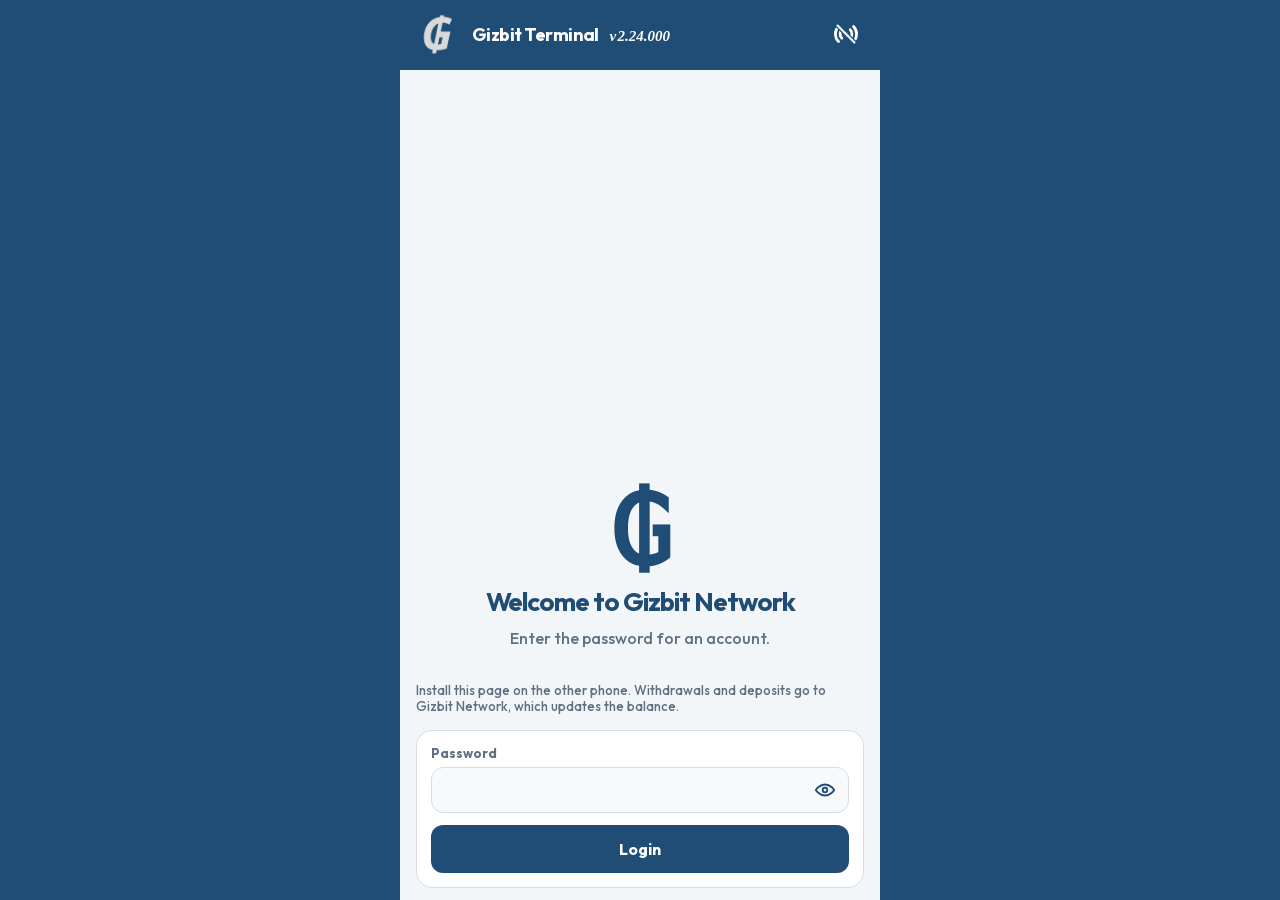
==== commit add2356f: "So gaming cash can be reviewed, and sessions are numbered. Co-authored-by: Cursor <cursoragent@curso" ====
--- a/terminal/index.html
+++ b/terminal/index.html
@@ -126,6 +126,16 @@
                   </span>
                   <span>My Gov Centre</span>
                 </button>
+                <button type="button" id="open-game" class="app-tile">
+                  <span class="app-icon" aria-hidden="true">
+                    <svg viewBox="0 0 24 24" width="28" height="28">
+                      <circle cx="12" cy="12" r="8.2" fill="none" stroke="currentColor" stroke-width="1.8"/>
+                      <circle cx="12" cy="12" r="4.2" fill="none" stroke="currentColor" stroke-width="1.6"/>
+                      <path d="M12 2.4v2.2M12 19.4v2.2M2.4 12h2.2M19.4 12h2.2M5.1 5.1l1.6 1.6M17.3 17.3l1.6 1.6M18.9 5.1l-1.6 1.6M6.7 17.3l-1.6 1.6" fill="none" stroke="currentColor" stroke-width="1.6" stroke-linecap="round"/>
+                    </svg>
+                  </span>
+                  <span>Gaming Center</span>
+                </button>
               </div>
             </div>
             <div class="pane-board" id="board-pane">
@@ -140,6 +150,47 @@
               <ul id="board-rest" class="board-rest"></ul>
               <h2 id="board-out-title" class="board-out-title" hidden>Not Participating</h2>
               <ul id="board-out" class="board-out"></ul>
+            </div>
+            <div class="pane-game" id="game-pane">
+              <button type="button" id="game-back" class="back">
+                <svg viewBox="0 0 24 24" width="18" height="18" aria-hidden="true">
+                  <path d="M15 5 L8 12 L15 19" fill="none" stroke="currentColor" stroke-width="2.4" stroke-linecap="round" stroke-linejoin="round"/>
+                </svg>
+                Back
+              </button>
+              <h1>Gaming Center</h1>
+              <div class="game-body">
+                <section id="game-dash">
+                  <p class="quiet">Money gambled</p>
+                  <p id="game-gambled" class="game-figure">0 ₲</p>
+                  <p class="quiet">Money won</p>
+                  <p id="game-won" class="game-figure">0 ₲</p>
+                  <p class="quiet">Money lost</p>
+                  <p id="game-lost" class="game-figure">0 ₲</p>
+                </section>
+                <section id="game-play" hidden>
+                  <label class="field">
+                    <span>Cash in</span>
+                    <input id="game-amount" inputmode="numeric" autocomplete="off" placeholder="Amount" />
+                  </label>
+                  <p id="game-terms" class="quiet"></p>
+                  <label class="agree"><input id="game-agree" type="checkbox" /> <span>I agree to the terms and conditions</span></label>
+                  <div id="game-sign-block" class="sign-block is-locked">
+                    <div class="sign-head">
+                      <p class="field"><span>Signature</span></p>
+                      <button type="button" id="game-clear-sign" class="pad-clear" aria-label="Clear signature">×</button>
+                    </div>
+                    <canvas id="game-sign" class="pad"></canvas>
+                  </div>
+                  <p id="game-msg" class="error" role="status"></p>
+                  <button type="button" id="game-send" class="btn" disabled>Cash in</button>
+                  <ul id="game-list" class="board-rest"></ul>
+                </section>
+              </div>
+              <nav class="game-tabs" aria-label="Gaming">
+                <button type="button" id="game-tab-dash" class="is-on">Dashboard</button>
+                <button type="button" id="game-tab-play">Play</button>
+              </nav>
             </div>
             <div class="pane-exchange" id="exchange-pane">
               <button type="button" id="exchange-back" class="back">
@@ -288,7 +339,10 @@
                 Back
               </button>
               <h1>Settings</h1>
-              <button type="button" id="change-password" class="btn">Change password</button>
+              <div class="password-line">
+                <span class="password-dots" aria-hidden="true">••••</span>
+                <button type="button" id="change-password" class="btn">Change password</button>
+              </div>
             </div>
             <div class="pane-gov gov-app" id="gov-pane">
               <div class="gov-body">
--- a/terminal/styles.css
+++ b/terminal/styles.css
@@ -164,7 +164,7 @@
   height: 100%;
   overflow: clip;
 }
-.pane-home, .pane-exchange, .pane-activity, .pane-calc, .pane-prefs, .pane-gov, .pane-tax, .pane-board {
+.pane-home, .pane-exchange, .pane-activity, .pane-calc, .pane-prefs, .pane-gov, .pane-tax, .pane-board, .pane-game {
   position: absolute;
   inset: 0;
   width: 100%;
@@ -179,9 +179,40 @@
   transition: transform 0.35s ease;
 }
 .pane-home { transform: translateX(0); z-index: 1; }
-.pane-exchange, .pane-activity, .pane-calc, .pane-prefs, .pane-gov, .pane-board { transform: translateX(100%); z-index: 2; }
+.pane-exchange, .pane-activity, .pane-calc, .pane-prefs, .pane-gov, .pane-board, .pane-game { transform: translateX(100%); z-index: 2; }
 #stage.is-side > .pane-home { transform: translateX(-100%); }
 #stage.is-side > .is-front { transform: translateX(0%); }
+.pane-game {
+  display: flex;
+  flex-direction: column;
+  gap: 0;
+  padding: 18px 0 0;
+  overflow: hidden;
+}
+.pane-game .back, .pane-game h1 { margin: 0 16px; }
+.pane-game h1 { margin-top: 8px; margin-bottom: 8px; }
+.game-body { flex: 1; min-height: 0; overflow: auto; padding: 0 16px 16px; }
+.game-figure { margin: 0 0 14px; font-size: 28px; font-weight: 800; }
+#game-list { margin-top: 16px; }
+#game-list li span:last-child { white-space: normal; text-align: right; }
+.game-tabs {
+  display: grid;
+  grid-template-columns: 1fr 1fr;
+  border-top: 1px solid var(--line);
+  background: #fff;
+}
+.game-tabs button {
+  border: 0;
+  background: #fff;
+  min-height: 56px;
+  font: inherit;
+  font-weight: 700;
+  color: var(--muted);
+}
+.game-tabs button.is-on { color: var(--navy); }
+.password-line { display: flex; align-items: center; gap: 12px; }
+.password-dots { font-size: 22px; letter-spacing: 2px; font-weight: 800; }
+.password-line .btn { flex: 1; }
 .back {
   justify-self: start;
   display: inline-flex;
@@ -288,6 +319,31 @@
 }
 .board-rank { margin: 0; color: var(--navy); font-size: 13px; font-weight: 800; }
 .board-place .who, .board-place .bal { margin: 0; }
+.board-place .bal, .board-rest li span:last-child, .board-out li span:last-child { white-space: nowrap; flex: none; }
+.board-place.gold {
+  background:
+    linear-gradient(115deg, rgba(255,255,255,.72) 0%, rgba(255,255,255,0) 32%, rgba(255,255,255,.55) 48%, rgba(255,255,255,0) 62%),
+    linear-gradient(160deg, #fff6d0 0%, #e0b03a 40%, #fff1b8 54%, #a67c12 100%);
+  border-color: #8a6a12;
+  color: #3a2a08;
+}
+.board-place.silver {
+  background:
+    linear-gradient(115deg, rgba(255,255,255,.8) 0%, rgba(255,255,255,0) 34%, rgba(255,255,255,.6) 50%, rgba(255,255,255,0) 64%),
+    linear-gradient(160deg, #ffffff 0%, #c5ced6 42%, #f4f7f8 56%, #8e99a4 100%);
+  border-color: #8d98a3;
+  color: #1b2c3a;
+}
+.board-place.bronze {
+  background:
+    linear-gradient(115deg, rgba(255,255,255,.55) 0%, rgba(255,255,255,0) 32%, rgba(255,255,255,.35) 48%, rgba(255,255,255,0) 62%),
+    linear-gradient(160deg, #f6d7b8 0%, #b87333 42%, #e7b48a 56%, #7a451c 100%);
+  border-color: #8c4a1f;
+  color: #3a2412;
+}
+.board-place.gold .board-rank { color: #6a4e10; }
+.board-place.silver .board-rank { color: #4d5966; }
+.board-place.bronze .board-rank { color: #6a3a16; }
 .board-rest { list-style: none; margin: 0; padding: 0; display: grid; gap: 8px; }
 .board-rest li {
   display: flex;
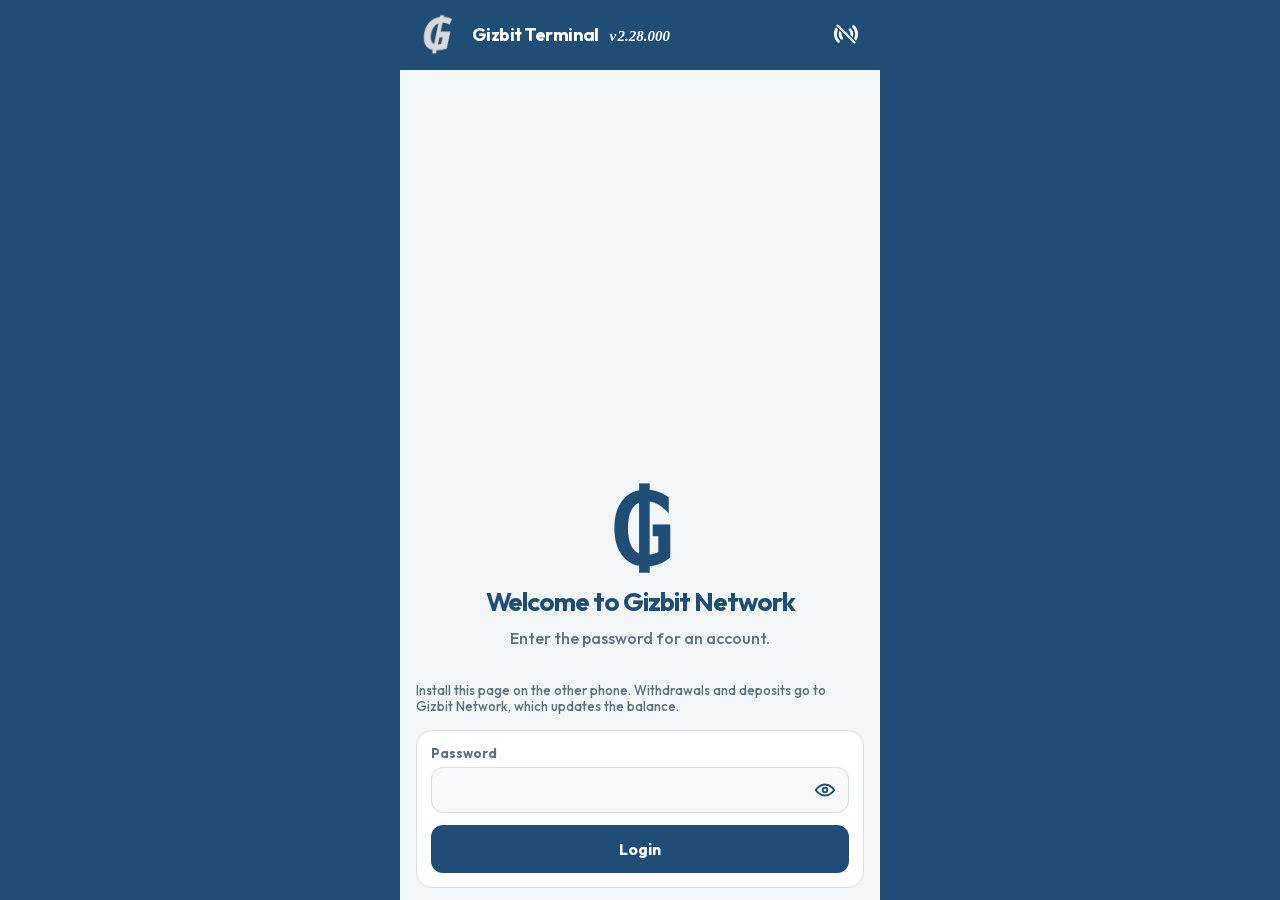
==== commit bfa13c6b: "So contracts sit with the accounts, and a ring shows the terminal is listening. Co-authored-by: Curs" ====
--- a/terminal/index.html
+++ b/terminal/index.html
@@ -626,6 +626,13 @@
       </div>
     </div>
 
+    <div id="ring" class="sheet" hidden>
+      <div class="sheet-card" role="dialog" aria-modal="true" aria-labelledby="ring-title">
+        <h2 id="ring-title">Ringing</h2>
+        <button type="button" id="ring-ok" class="btn">OK</button>
+      </div>
+    </div>
+
     <div id="done" class="sheet" hidden>
       <div class="sheet-card" role="dialog" aria-modal="true" aria-labelledby="done-title">
         <h2 id="done-title">Successfully exchanged</h2>
--- a/terminal/styles.css
+++ b/terminal/styles.css
@@ -319,6 +319,10 @@
 }
 .board-rank { margin: 0; color: var(--navy); font-size: 13px; font-weight: 800; }
 .board-place .who, .board-place .bal { margin: 0; }
+.board-move { display: inline-block; width: 1em; margin-right: 4px; font-weight: 800; }
+.board-move.up { color: #1f7a3a; }
+.board-move.down { color: #c0392b; }
+.board-move.flat { color: #8a9098; }
 .board-place .bal, .board-rest li span:last-child, .board-out li span:last-child { white-space: nowrap; flex: none; }
 .board-place.gold {
   background:
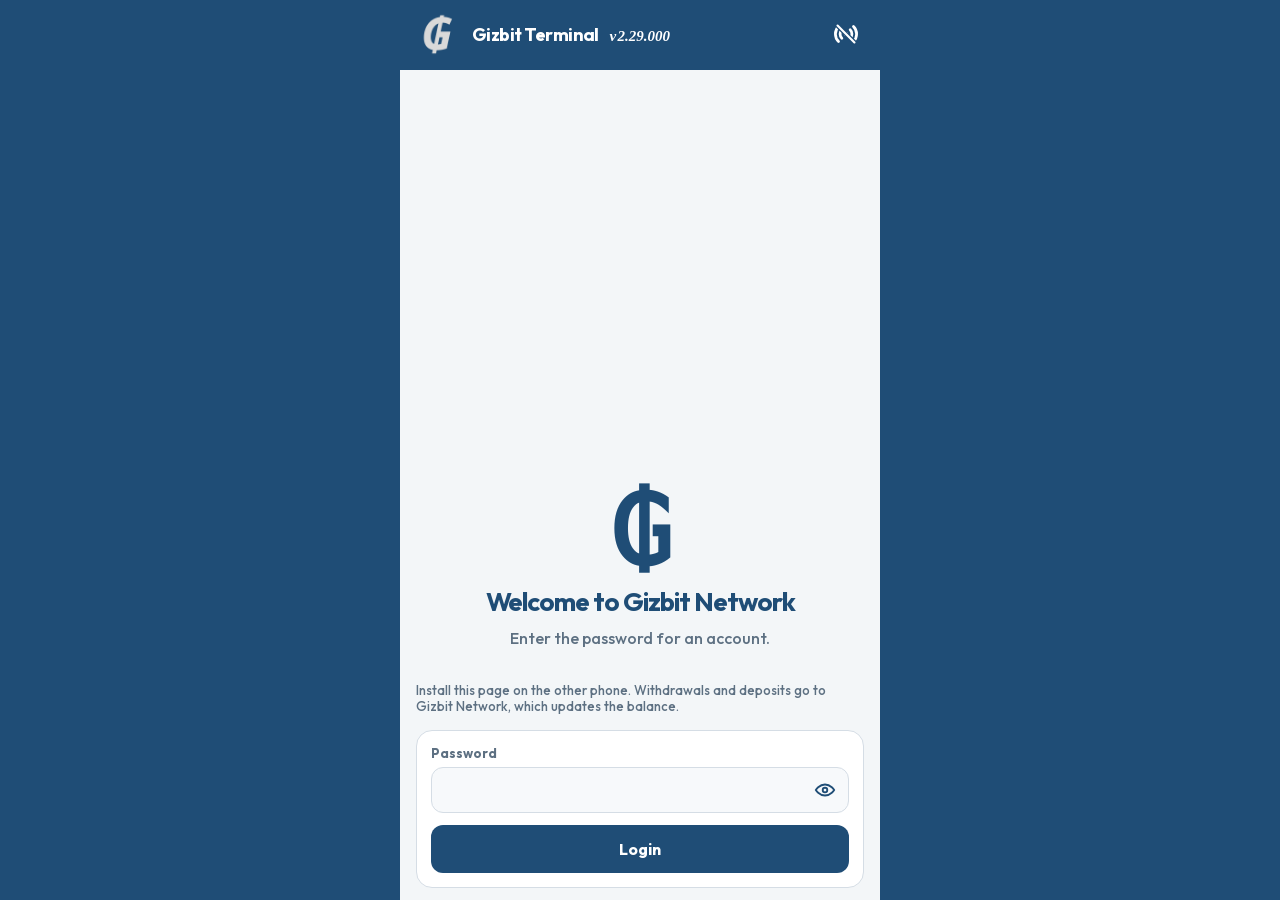
==== commit 15d1fc53: "So the terminal can be locked, and tax collected counts every tax. Co-authored-by: Cursor <cursorage" ====
--- a/terminal/index.html
+++ b/terminal/index.html
@@ -626,6 +626,17 @@
       </div>
     </div>
 
+    <div id="term-lock" class="term-lock" hidden>
+      <div class="term-lock-card">
+        <svg viewBox="0 0 24 24" width="48" height="48" aria-hidden="true">
+          <rect x="5" y="10" width="14" height="10" rx="2" fill="none" stroke="currentColor" stroke-width="2"/>
+          <path d="M8 10V7a4 4 0 0 1 8 0v3" fill="none" stroke="currentColor" stroke-width="2" stroke-linecap="round"/>
+        </svg>
+        <h1>Terminal locked</h1>
+        <p>Unlock it from Gizbit Network.</p>
+      </div>
+    </div>
+
     <div id="ring" class="sheet" hidden>
       <div class="sheet-card" role="dialog" aria-modal="true" aria-labelledby="ring-title">
         <h2 id="ring-title">Ringing</h2>
--- a/terminal/styles.css
+++ b/terminal/styles.css
@@ -760,6 +760,25 @@
 .btn.ghost { background: #e7eef4; color: var(--navy); }
 .btn.slim { width: auto; min-height: 40px; }
 .btn:disabled { opacity: 0.45; }
+.term-lock[hidden] { display: none; }
+.term-lock {
+  position: fixed;
+  z-index: 40;
+  top: var(--vvtop, 0px);
+  left: 50%;
+  transform: translateX(-50%);
+  width: min(480px, 100%);
+  height: var(--vvh, 100dvh);
+  background: #1f4d76;
+  color: #fff;
+  display: grid;
+  place-items: center;
+  text-align: center;
+  padding: 24px;
+}
+.term-lock-card { display: grid; justify-items: center; gap: 8px; }
+.term-lock h1 { margin: 8px 0 0; color: #fff; font-size: 28px; }
+.term-lock p { margin: 0; color: #d5e2ee; }
 .sheet {
   position: fixed;
   z-index: 20;
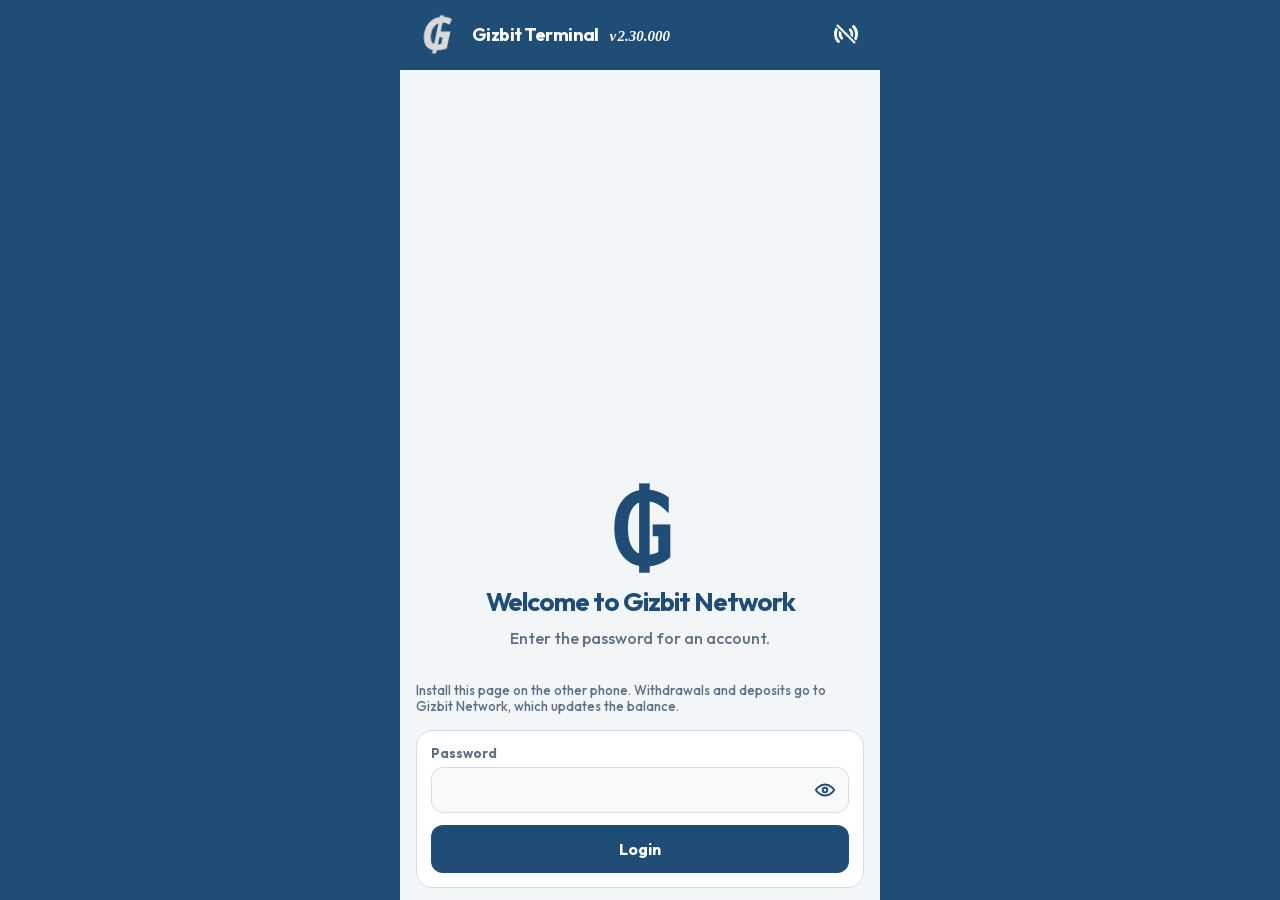
==== commit e7207377: "So the terminal can ring, and activity and gambling show up. Co-authored-by: Cursor <cursoragent@cur" ====
--- a/terminal/index.html
+++ b/terminal/index.html
@@ -136,6 +136,14 @@
                   </span>
                   <span>Gaming Center</span>
                 </button>
+                <button type="button" id="open-ring" class="app-tile">
+                  <span class="app-icon" aria-hidden="true">
+                    <svg viewBox="0 0 24 24" width="28" height="28">
+                      <path d="M8.5 5.5c.4 1.5 1 2.6 1.8 3.4l-1.2 1.2a12 12 0 0 0 5.8 5.8l1.2-1.2c.8.8 1.9 1.4 3.4 1.8l.6 1.8c-2.2.6-4.6.2-6.6-1.1L8.2 12.9c-1.3-2-1.7-4.4-1.1-6.6l1.4.2z" fill="none" stroke="currentColor" stroke-width="1.7" stroke-linejoin="round"/>
+                    </svg>
+                  </span>
+                  <span>Ring</span>
+                </button>
               </div>
             </div>
             <div class="pane-board" id="board-pane">
@@ -156,17 +164,23 @@
                 <svg viewBox="0 0 24 24" width="18" height="18" aria-hidden="true">
                   <path d="M15 5 L8 12 L15 19" fill="none" stroke="currentColor" stroke-width="2.4" stroke-linecap="round" stroke-linejoin="round"/>
                 </svg>
-                Back
+                <span id="game-back-label">Back</span>
               </button>
               <h1>Gaming Center</h1>
               <div class="game-body">
-                <section id="game-dash">
-                  <p class="quiet">Money gambled</p>
-                  <p id="game-gambled" class="game-figure">0 ₲</p>
-                  <p class="quiet">Money won</p>
-                  <p id="game-won" class="game-figure">0 ₲</p>
-                  <p class="quiet">Money lost</p>
-                  <p id="game-lost" class="game-figure">0 ₲</p>
+                <section id="game-dash" class="game-stats">
+                  <article class="game-stat">
+                    <p>Money gambled</p>
+                    <strong id="game-gambled">0 ₲</strong>
+                  </article>
+                  <article class="game-stat won">
+                    <p>Money won</p>
+                    <strong id="game-won">0 ₲</strong>
+                  </article>
+                  <article class="game-stat lost">
+                    <p>Money lost</p>
+                    <strong id="game-lost">0 ₲</strong>
+                  </article>
                 </section>
                 <section id="game-play" hidden>
                   <label class="field">
@@ -637,6 +651,18 @@
       </div>
     </div>
 
+    <div id="call-out" class="call-screen" hidden>
+      <div class="call-card">
+        <svg viewBox="0 0 24 24" width="48" height="48" aria-hidden="true">
+          <path d="M8.5 5.5c.4 1.5 1 2.6 1.8 3.4l-1.2 1.2a12 12 0 0 0 5.8 5.8l1.2-1.2c.8.8 1.9 1.4 3.4 1.8l.6 1.8c-2.2.6-4.6.2-6.6-1.1L8.2 12.9c-1.3-2-1.7-4.4-1.1-6.6l1.4.2z" fill="none" stroke="currentColor" stroke-width="1.7" stroke-linejoin="round"/>
+        </svg>
+        <h1 id="call-out-title">Calling</h1>
+        <p id="call-out-note">Waiting for the network to answer.</p>
+        <button type="button" id="call-out-hang" class="btn">Hang up</button>
+      </div>
+      <audio id="call-remote" autoplay></audio>
+    </div>
+
     <div id="ring" class="sheet" hidden>
       <div class="sheet-card" role="dialog" aria-modal="true" aria-labelledby="ring-title">
         <h2 id="ring-title">Ringing</h2>
--- a/terminal/styles.css
+++ b/terminal/styles.css
@@ -170,15 +170,16 @@
   width: 100%;
   height: 100%;
   display: grid;
-  gap: 12px;
+  gap: 8px;
   align-content: start;
-  padding: 18px 16px 24px;
+  padding: 12px 16px 16px;
   overflow: auto;
   overscroll-behavior: none;
   background: var(--paper);
   transition: transform 0.35s ease;
 }
 .pane-home { transform: translateX(0); z-index: 1; }
+.pane-home h1 { margin: 0 0 2px; font-size: 26px; }
 .pane-exchange, .pane-activity, .pane-calc, .pane-prefs, .pane-gov, .pane-board, .pane-game { transform: translateX(100%); z-index: 2; }
 #stage.is-side > .pane-home { transform: translateX(-100%); }
 #stage.is-side > .is-front { transform: translateX(0%); }
@@ -192,7 +193,22 @@
 .pane-game .back, .pane-game h1 { margin: 0 16px; }
 .pane-game h1 { margin-top: 8px; margin-bottom: 8px; }
 .game-body { flex: 1; min-height: 0; overflow: auto; padding: 0 16px 16px; }
-.game-figure { margin: 0 0 14px; font-size: 28px; font-weight: 800; }
+.game-stats { display: grid; gap: 10px; width: 100%; }
+.game-stat {
+  display: grid;
+  gap: 2px;
+  padding: 14px 14px 14px 16px;
+  border-radius: 16px;
+  background: #fff;
+  border: 1px solid var(--line);
+  border-left: 4px solid var(--navy);
+}
+.game-stat p { margin: 0; color: var(--muted); font-size: 13px; font-weight: 700; }
+.game-stat strong { font-size: 28px; letter-spacing: -0.04em; color: var(--ink); }
+.game-stat.won { border-left-color: #1f7a3a; }
+.game-stat.lost { border-left-color: #c0392b; }
+#game-play { display: grid; gap: 8px; }
+#game-sign { height: 96px; }
 #game-list { margin-top: 16px; }
 #game-list li span:last-child { white-space: normal; text-align: right; }
 .game-tabs {
@@ -268,15 +284,17 @@
   align-items: center;
   justify-content: center;
   gap: 8px;
+  min-height: 42px;
+  padding: 8px 12px;
 }
 .home-btn svg { flex: none; }
 .pane-exchange button { touch-action: pan-y; }
 #send-terms-step { margin-top: 28px; }
 .app-row {
   display: grid;
-  grid-template-columns: repeat(4, minmax(0, 1fr));
-  gap: 8px;
-  padding-top: 6px;
+  grid-template-columns: repeat(3, minmax(0, 1fr));
+  gap: 8px 6px;
+  padding-top: 2px;
 }
 .app-tile {
   width: auto;
@@ -293,8 +311,8 @@
   text-align: center;
 }
 .app-icon {
-  width: 58px;
-  height: 58px;
+  width: 52px;
+  height: 52px;
   border-radius: 16px;
   background: var(--navy);
   color: #fff;
@@ -760,6 +778,28 @@
 .btn.ghost { background: #e7eef4; color: var(--navy); }
 .btn.slim { width: auto; min-height: 40px; }
 .btn:disabled { opacity: 0.45; }
+.call-screen[hidden] { display: none; }
+.call-screen {
+  position: fixed;
+  z-index: 40;
+  top: var(--vvtop, 0px);
+  left: 50%;
+  transform: translateX(-50%);
+  width: min(480px, 100%);
+  height: var(--vvh, 100dvh);
+  background: #1f4d76;
+  color: #fff;
+  display: grid;
+  place-items: center;
+  text-align: center;
+  padding: 24px;
+}
+.call-card { display: grid; justify-items: center; gap: 10px; width: min(320px, 100%); }
+.call-card h1 { margin: 8px 0 0; color: #fff; font-size: 28px; }
+.call-card p { margin: 0; color: #d5e2ee; }
+.call-card .btn { width: 100%; background: #fff; color: #1f4d76; }
+.call-card .btn.danger { background: #8e3a3a; color: #fff; }
+.call-actions { display: grid; grid-template-columns: 1fr 1fr; gap: 10px; width: 100%; }
 .term-lock[hidden] { display: none; }
 .term-lock {
   position: fixed;
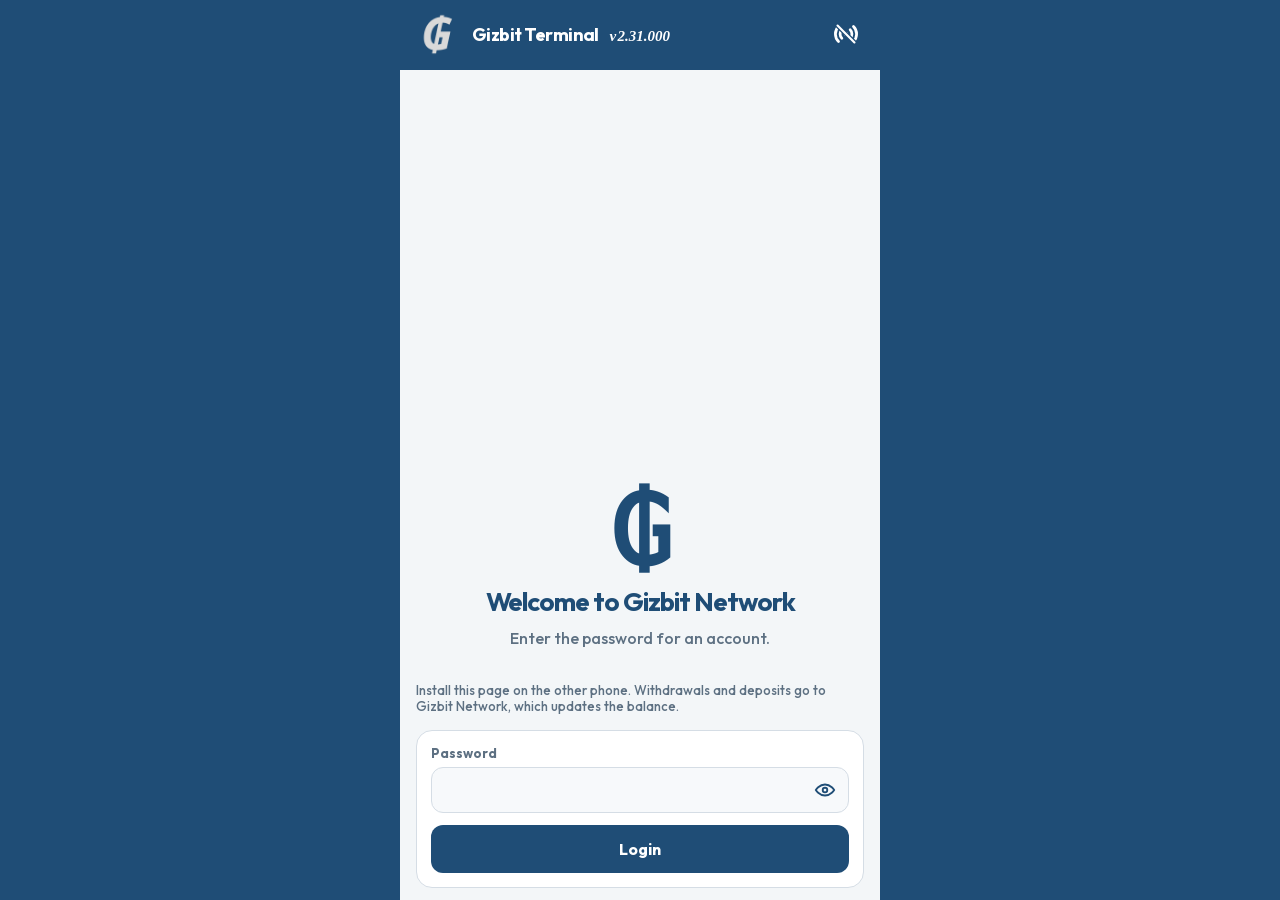
==== commit 18cd72af: "So loans bill on the session clock, and the login timer keeps time. Co-authored-by: Cursor <cursorag" ====
--- a/terminal/index.html
+++ b/terminal/index.html
@@ -144,6 +144,14 @@
                   </span>
                   <span>Ring</span>
                 </button>
+                <button type="button" id="open-gfg" class="app-tile">
+                  <span class="app-icon" aria-hidden="true">
+                    <svg viewBox="0 0 24 24" width="28" height="28">
+                      <path d="M4 10.5 12 4l8 6.5V20a1 1 0 0 1-1 1h-5.2v-5.2H10.2V21H5a1 1 0 0 1-1-1v-9.5z" fill="none" stroke="currentColor" stroke-width="1.7" stroke-linejoin="round"/>
+                    </svg>
+                  </span>
+                  <span>Gizbit Financial Group</span>
+                </button>
               </div>
             </div>
             <div class="pane-board" id="board-pane">
@@ -274,6 +282,39 @@
                 <button type="button" id="send-go" class="btn" hidden disabled>Transfer</button>
               </div>
             </div>
+            <div class="pane-gfg" id="gfg-pane">
+              <button type="button" id="gfg-back" class="back">
+                <svg viewBox="0 0 24 24" width="18" height="18" aria-hidden="true">
+                  <path d="M15 5 L8 12 L15 19" fill="none" stroke="currentColor" stroke-width="2.4" stroke-linecap="round" stroke-linejoin="round"/>
+                </svg>
+                Back
+              </button>
+              <h1>Gizbit Financial Group</h1>
+              <div class="gfg-tabs">
+                <button type="button" id="gfg-tab-apply" class="is-on">Apply</button>
+                <button type="button" id="gfg-tab-interest">Interest earned</button>
+              </div>
+              <div id="gfg-apply">
+                <p id="gfg-terms" class="quiet"></p>
+                <p id="gfg-wait" class="quiet" hidden>Waiting for approval.</p>
+                <div id="gfg-pay" hidden>
+                  <div class="loan-bar"><span id="gfg-fill"></span></div>
+                  <p id="gfg-due" class="quiet"></p>
+                  <label class="field"><span>Pay (₲)</span><input id="gfg-pay-amount" inputmode="numeric" autocomplete="off" /></label>
+                  <button type="button" id="gfg-pay-go" class="btn">Pay</button>
+                </div>
+                <div id="gfg-form">
+                  <label class="field"><span>Amount (₲)</span><input id="gfg-amount" inputmode="numeric" autocomplete="off" /></label>
+                  <label class="check"><input id="gfg-agree" type="checkbox" /> I agree to the terms and conditions</label>
+                  <button type="button" id="gfg-go" class="btn">Apply</button>
+                </div>
+                <p id="gfg-msg" class="error" role="status"></p>
+              </div>
+              <div id="gfg-interest" hidden>
+                <p id="gfg-earned" class="quiet"></p>
+                <ul id="gfg-earned-list" class="history"></ul>
+              </div>
+            </div>
             <div class="pane-activity" id="activity-pane">
               <button type="button" id="activity-back" class="back">
                 <svg viewBox="0 0 24 24" width="18" height="18" aria-hidden="true">
--- a/terminal/styles.css
+++ b/terminal/styles.css
@@ -164,7 +164,7 @@
   height: 100%;
   overflow: clip;
 }
-.pane-home, .pane-exchange, .pane-activity, .pane-calc, .pane-prefs, .pane-gov, .pane-tax, .pane-board, .pane-game {
+.pane-home, .pane-exchange, .pane-activity, .pane-calc, .pane-prefs, .pane-gov, .pane-tax, .pane-board, .pane-game, .pane-gfg {
   position: absolute;
   inset: 0;
   width: 100%;
@@ -180,7 +180,7 @@
 }
 .pane-home { transform: translateX(0); z-index: 1; }
 .pane-home h1 { margin: 0 0 2px; font-size: 26px; }
-.pane-exchange, .pane-activity, .pane-calc, .pane-prefs, .pane-gov, .pane-board, .pane-game { transform: translateX(100%); z-index: 2; }
+.pane-exchange, .pane-activity, .pane-calc, .pane-prefs, .pane-gov, .pane-board, .pane-game, .pane-gfg { transform: translateX(100%); z-index: 2; }
 #stage.is-side > .pane-home { transform: translateX(-100%); }
 #stage.is-side > .is-front { transform: translateX(0%); }
 .pane-game {
@@ -311,8 +311,8 @@
   text-align: center;
 }
 .app-icon {
-  width: 52px;
-  height: 52px;
+  width: 46px;
+  height: 46px;
   border-radius: 16px;
   background: var(--navy);
   color: #fff;
@@ -322,6 +322,20 @@
   font-weight: 800;
   letter-spacing: -0.06em;
 }
+.gfg-tabs { display: grid; grid-template-columns: 1fr 1fr; gap: 8px; }
+.gfg-tabs button {
+  border: 0;
+  border-radius: 999px;
+  min-height: 36px;
+  background: #e7eef5;
+  color: var(--navy);
+  font: inherit;
+  font-weight: 700;
+}
+.gfg-tabs button.is-on { background: var(--navy); color: #fff; }
+.loan-bar { height: 8px; border-radius: 999px; background: #e4ebf2; overflow: hidden; }
+.loan-bar span { display: block; height: 100%; background: #1f4d76; }
+.check { display: flex; gap: 8px; align-items: flex-start; font-size: 14px; }
 .app-tile.grey .app-icon {
   background: #d5dde5;
   color: #1b2c3a;
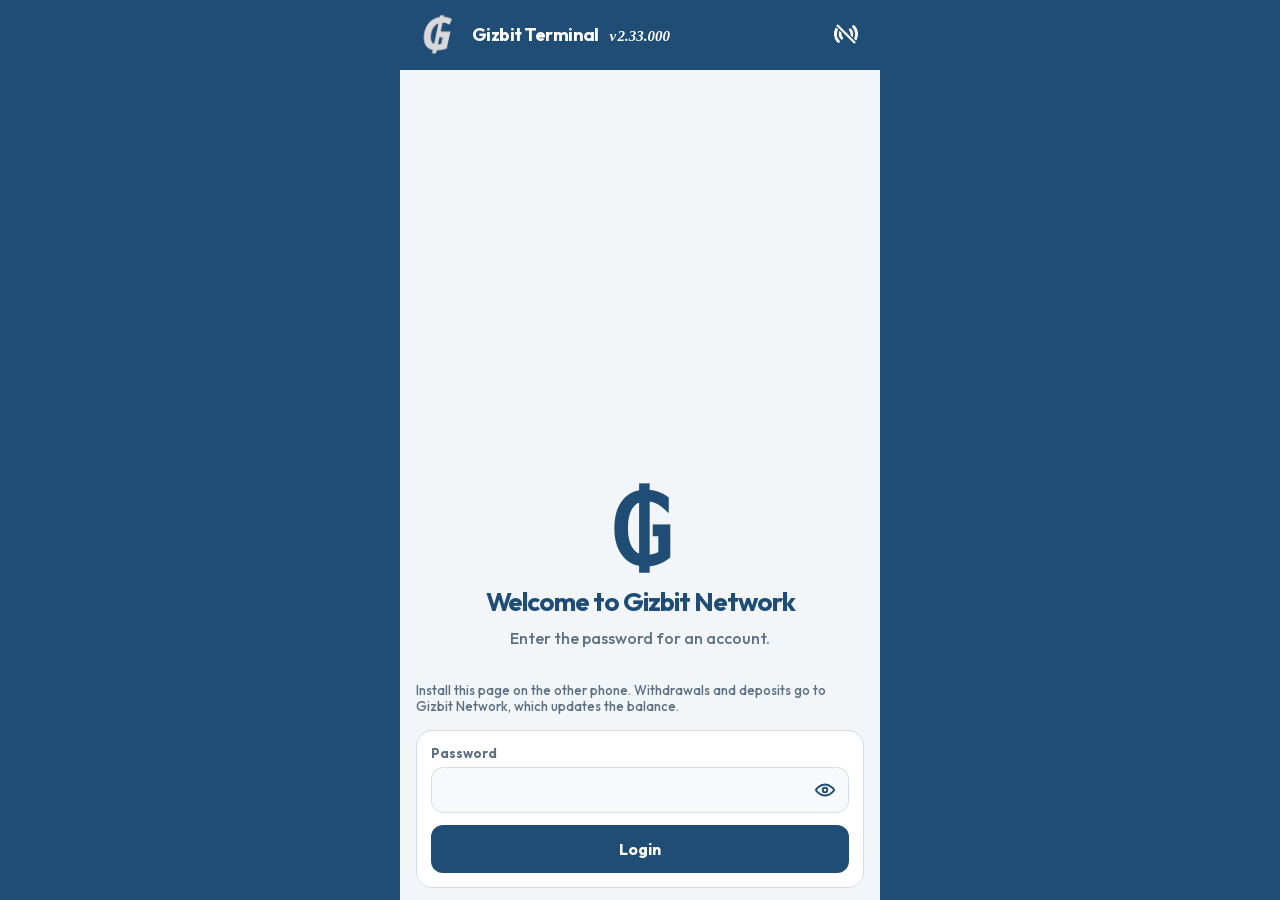
==== commit 44e47f89: "So the link only lights up when a message gets through, and reviews, gaming, and the home screen fol" ====
--- a/terminal/index.html
+++ b/terminal/index.html
@@ -74,10 +74,11 @@
                 <select id="account-pick" hidden></select>
               </label>
               <article class="panel account-panel">
-                <p class="who">Balance</p>
+                <p class="who">Balance:</p>
                 <p id="balance" class="bal"></p>
                 <p id="balance-full" class="bal-full"></p>
               </article>
+              <div class="home-actions">
               <button type="button" id="open-exchange" class="btn home-btn">
                 <svg viewBox="0 0 24 24" width="18" height="18" aria-hidden="true">
                   <path d="M8 3.5v7M8 3.5l-3 3.2M8 3.5l3 3.2" fill="none" stroke="currentColor" stroke-width="2.1" stroke-linecap="round" stroke-linejoin="round"/>
@@ -92,8 +93,9 @@
                 </svg>
                 Activity
               </button>
+              </div>
               <div class="app-row">
-                <button type="button" id="open-prefs" class="app-tile grey">
+                <button type="button" id="open-prefs" class="app-tile grey" aria-label="Settings">
                   <span class="app-icon" aria-hidden="true">
                     <svg viewBox="0 0 24 24" width="28" height="28">
                       <path fill="currentColor" fill-rule="evenodd" d="M19.4 13.5a7.7 7.7 0 0 0 .1-1.5 7.7 7.7 0 0 0-.1-1.5l2-1.6a.5.5 0 0 0 .1-.6l-1.9-3.3a.5.5 0 0 0-.6-.2l-2.4 1a7.4 7.4 0 0 0-2.6-1.5l-.4-2.5a.5.5 0 0 0-.5-.4h-3.8a.5.5 0 0 0-.5.4l-.4 2.5a7.4 7.4 0 0 0-2.6 1.5l-2.4-1a.5.5 0 0 0-.6.2L2.4 8.3a.5.5 0 0 0 .1.6l2 1.6a7.7 7.7 0 0 0-.1 1.5 7.7 7.7 0 0 0 .1 1.5l-2 1.6a.5.5 0 0 0-.1.6l1.9 3.3a.5.5 0 0 0 .6.2l2.4-1a7.4 7.4 0 0 0 2.6 1.5l.4 2.5a.5.5 0 0 0 .5.4h3.8a.5.5 0 0 0 .5-.4l.4-2.5a7.4 7.4 0 0 0 2.6-1.5l2.4 1a.5.5 0 0 0 .6-.2l1.9-3.3a.5.5 0 0 0-.1-.6l-2-1.6zM12 15.5A3.5 3.5 0 1 1 12 8.5a3.5 3.5 0 0 1 0 7z"/>
@@ -101,11 +103,11 @@
                   </span>
                   <span>Settings</span>
                 </button>
-                <button type="button" id="open-calc" class="app-tile">
+                <button type="button" id="open-calc" class="app-tile" aria-label="Calculator">
                   <span class="app-icon" aria-hidden="true">€₲</span>
                   <span>Calculator</span>
                 </button>
-                <button type="button" id="open-board" class="app-tile">
+                <button type="button" id="open-board" class="app-tile" aria-label="Leaderboard">
                   <span class="app-icon" aria-hidden="true">
                     <svg viewBox="0 0 24 24" width="28" height="28">
                       <path fill="currentColor" d="M4 16h4v4H4zm6-6h4v10h-4zm6-6h4v16h-4z"/>
@@ -113,7 +115,7 @@
                   </span>
                   <span>Leaderboard</span>
                 </button>
-                <button type="button" id="open-gov" class="app-tile grey">
+                <button type="button" id="open-gov" class="app-tile grey" aria-label="My Gov Centre">
                   <span class="app-icon" aria-hidden="true">
                     <svg viewBox="0 0 64 48" width="36" height="28">
                       <path fill="currentColor" d="M32 1.5 60 16H4L32 1.5z"/>
@@ -126,7 +128,7 @@
                   </span>
                   <span>My Gov Centre</span>
                 </button>
-                <button type="button" id="open-game" class="app-tile">
+                <button type="button" id="open-game" class="app-tile" aria-label="Gaming Center">
                   <span class="app-icon" aria-hidden="true">
                     <svg viewBox="0 0 24 24" width="28" height="28">
                       <circle cx="12" cy="12" r="8.2" fill="none" stroke="currentColor" stroke-width="1.8"/>
@@ -136,15 +138,7 @@
                   </span>
                   <span>Gaming Center</span>
                 </button>
-                <button type="button" id="open-ring" class="app-tile">
-                  <span class="app-icon" aria-hidden="true">
-                    <svg viewBox="0 0 24 24" width="28" height="28">
-                      <path d="M8.5 5.5c.4 1.5 1 2.6 1.8 3.4l-1.2 1.2a12 12 0 0 0 5.8 5.8l1.2-1.2c.8.8 1.9 1.4 3.4 1.8l.6 1.8c-2.2.6-4.6.2-6.6-1.1L8.2 12.9c-1.3-2-1.7-4.4-1.1-6.6l1.4.2z" fill="none" stroke="currentColor" stroke-width="1.7" stroke-linejoin="round"/>
-                    </svg>
-                  </span>
-                  <span>Ring</span>
-                </button>
-                <button type="button" id="open-gfg" class="app-tile">
+                <button type="button" id="open-gfg" class="app-tile" aria-label="Gizbit Financial Group">
                   <span class="app-icon" aria-hidden="true">
                     <svg viewBox="0 0 24 24" width="28" height="28">
                       <path d="M4 10.5 12 4l8 6.5V20a1 1 0 0 1-1 1h-5.2v-5.2H10.2V21H5a1 1 0 0 1-1-1v-9.5z" fill="none" stroke="currentColor" stroke-width="1.7" stroke-linejoin="round"/>
--- a/terminal/styles.css
+++ b/terminal/styles.css
@@ -279,11 +279,17 @@
 .type-slider[data-op="withdraw"] #pick-withdraw,
 .type-slider[data-op="deposit"] #pick-deposit,
 .type-slider[data-op="transfer"] #pick-transfer { color: #fff; }
+.home-actions {
+  display: grid;
+  grid-template-columns: 1fr 1fr;
+  gap: 8px;
+}
 .home-btn {
   display: flex;
   align-items: center;
   justify-content: center;
   gap: 8px;
+  width: 100%;
   min-height: 42px;
   padding: 8px 12px;
 }
@@ -293,8 +299,9 @@
 .app-row {
   display: grid;
   grid-template-columns: repeat(3, minmax(0, 1fr));
-  gap: 8px 6px;
+  gap: 4px;
   padding-top: 2px;
+  justify-items: center;
 }
 .app-tile {
   width: auto;
@@ -303,17 +310,24 @@
   color: var(--navy);
   display: grid;
   justify-items: center;
-  gap: 6px;
+  gap: 0;
   padding: 0;
   font-size: 12px;
   font-weight: 700;
   line-height: 1.15;
   text-align: center;
 }
+.app-tile > span:not(.app-icon) {
+  position: absolute;
+  width: 1px;
+  height: 1px;
+  overflow: hidden;
+  clip: rect(0 0 0 0);
+}
 .app-icon {
-  width: 46px;
-  height: 46px;
-  border-radius: 16px;
+  width: 68px;
+  height: 68px;
+  border-radius: 20px;
   background: var(--navy);
   color: #fff;
   display: grid;
@@ -518,7 +532,34 @@
   padding: 12px 16px calc(16px + env(safe-area-inset-bottom));
 }
 .tax-foot .btn { width: 100%; }
-.tax-table-wrap { overflow: hidden; }
+.tax-table-wrap { overflow-x: auto; }
+.tax-grid-table {
+  width: 100%;
+  border-collapse: collapse;
+  table-layout: fixed;
+}
+.tax-grid-table th,
+.tax-grid-table td {
+  border: 1px solid #555;
+  padding: 6px 4px;
+  font-size: 12px;
+  line-height: 1.25;
+  color: #f4f4f4;
+  vertical-align: middle;
+}
+.tax-grid-table th { text-align: left; font-weight: 700; color: #d0d0d0; background: #1c1c1c; }
+.tax-grid-table .num { text-align: right; font-variant-numeric: tabular-nums; }
+.tax-grid-table .money-stack { align-items: flex-end; }
+.tax-grid-table tr.is-total td { font-weight: 800; background: #2c2c2c; }
+.tax-grid-table .tax-remove {
+  width: 100%;
+  border: 0;
+  background: transparent;
+  color: #fff;
+  font-size: 18px;
+  line-height: 1;
+  padding: 0;
+}
 .tax-line-head, .tax-line-row {
   display: grid;
   grid-template-columns: minmax(88px, 1.8fr) 0.7fr 1fr 0.7fr 1fr;
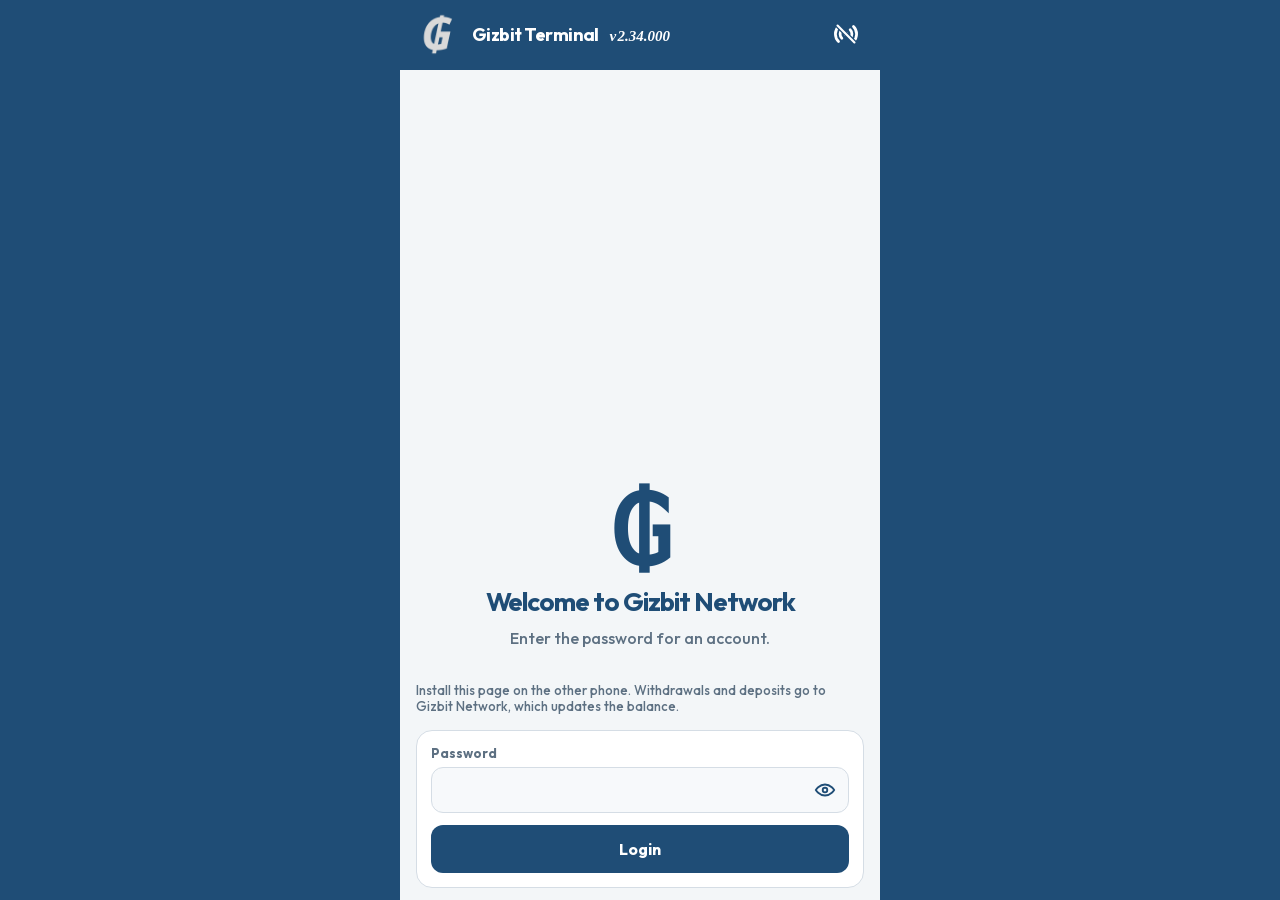
==== commit f6d0a6b8: "So the financial group and interest are gone, the dashboard shows the connection, and a share of cas" ====
--- a/terminal/index.html
+++ b/terminal/index.html
@@ -68,7 +68,14 @@
         <section id="bank" class="bank" hidden>
           <div class="stage" id="stage">
             <div class="pane-home">
-              <h1 id="welcome">Welcome</h1>
+              <div class="home-top">
+                <h1 id="welcome">Welcome</h1>
+                <button type="button" id="open-prefs" class="home-gear" aria-label="Settings">
+                  <svg viewBox="0 0 24 24" width="26" height="26" aria-hidden="true">
+                    <path fill="currentColor" fill-rule="evenodd" d="M19.4 13.5a7.7 7.7 0 0 0 .1-1.5 7.7 7.7 0 0 0-.1-1.5l2-1.6a.5.5 0 0 0 .1-.6l-1.9-3.3a.5.5 0 0 0-.6-.2l-2.4 1a7.4 7.4 0 0 0-2.6-1.5l-.4-2.5a.5.5 0 0 0-.5-.4h-3.8a.5.5 0 0 0-.5.4l-.4 2.5a7.4 7.4 0 0 0-2.6 1.5l-2.4-1a.5.5 0 0 0-.6.2L2.4 8.3a.5.5 0 0 0 .1.6l2 1.6a7.7 7.7 0 0 0-.1 1.5 7.7 7.7 0 0 0 .1 1.5l-2 1.6a.5.5 0 0 0-.1.6l1.9 3.3a.5.5 0 0 0 .6.2l2.4-1a7.4 7.4 0 0 0 2.6 1.5l.4 2.5a.5.5 0 0 0 .5.4h3.8a.5.5 0 0 0 .5-.4l.4-2.5a7.4 7.4 0 0 0 2.6-1.5l2.4 1a.5.5 0 0 0 .6-.2l1.9-3.3a.5.5 0 0 0-.1-.6l-2-1.6zM12 15.5A3.5 3.5 0 1 1 12 8.5a3.5 3.5 0 0 1 0 7z"/>
+                  </svg>
+                </button>
+              </div>
               <label class="field" id="account-pick-wrap" hidden>
                 <span>Account</span>
                 <select id="account-pick" hidden></select>
@@ -95,14 +102,6 @@
               </button>
               </div>
               <div class="app-row">
-                <button type="button" id="open-prefs" class="app-tile grey" aria-label="Settings">
-                  <span class="app-icon" aria-hidden="true">
-                    <svg viewBox="0 0 24 24" width="28" height="28">
-                      <path fill="currentColor" fill-rule="evenodd" d="M19.4 13.5a7.7 7.7 0 0 0 .1-1.5 7.7 7.7 0 0 0-.1-1.5l2-1.6a.5.5 0 0 0 .1-.6l-1.9-3.3a.5.5 0 0 0-.6-.2l-2.4 1a7.4 7.4 0 0 0-2.6-1.5l-.4-2.5a.5.5 0 0 0-.5-.4h-3.8a.5.5 0 0 0-.5.4l-.4 2.5a7.4 7.4 0 0 0-2.6 1.5l-2.4-1a.5.5 0 0 0-.6.2L2.4 8.3a.5.5 0 0 0 .1.6l2 1.6a7.7 7.7 0 0 0-.1 1.5 7.7 7.7 0 0 0 .1 1.5l-2 1.6a.5.5 0 0 0-.1.6l1.9 3.3a.5.5 0 0 0 .6.2l2.4-1a7.4 7.4 0 0 0 2.6 1.5l.4 2.5a.5.5 0 0 0 .5.4h3.8a.5.5 0 0 0 .5-.4l.4-2.5a7.4 7.4 0 0 0 2.6-1.5l2.4 1a.5.5 0 0 0 .6-.2l1.9-3.3a.5.5 0 0 0-.1-.6l-2-1.6zM12 15.5A3.5 3.5 0 1 1 12 8.5a3.5 3.5 0 0 1 0 7z"/>
-                    </svg>
-                  </span>
-                  <span>Settings</span>
-                </button>
                 <button type="button" id="open-calc" class="app-tile" aria-label="Calculator">
                   <span class="app-icon" aria-hidden="true">€₲</span>
                   <span>Calculator</span>
@@ -137,14 +136,6 @@
                     </svg>
                   </span>
                   <span>Gaming Center</span>
-                </button>
-                <button type="button" id="open-gfg" class="app-tile" aria-label="Gizbit Financial Group">
-                  <span class="app-icon" aria-hidden="true">
-                    <svg viewBox="0 0 24 24" width="28" height="28">
-                      <path d="M4 10.5 12 4l8 6.5V20a1 1 0 0 1-1 1h-5.2v-5.2H10.2V21H5a1 1 0 0 1-1-1v-9.5z" fill="none" stroke="currentColor" stroke-width="1.7" stroke-linejoin="round"/>
-                    </svg>
-                  </span>
-                  <span>Gizbit Financial Group</span>
                 </button>
               </div>
             </div>
@@ -276,39 +267,6 @@
                 <button type="button" id="send-go" class="btn" hidden disabled>Transfer</button>
               </div>
             </div>
-            <div class="pane-gfg" id="gfg-pane">
-              <button type="button" id="gfg-back" class="back">
-                <svg viewBox="0 0 24 24" width="18" height="18" aria-hidden="true">
-                  <path d="M15 5 L8 12 L15 19" fill="none" stroke="currentColor" stroke-width="2.4" stroke-linecap="round" stroke-linejoin="round"/>
-                </svg>
-                Back
-              </button>
-              <h1>Gizbit Financial Group</h1>
-              <div class="gfg-tabs">
-                <button type="button" id="gfg-tab-apply" class="is-on">Apply</button>
-                <button type="button" id="gfg-tab-interest">Interest earned</button>
-              </div>
-              <div id="gfg-apply">
-                <p id="gfg-terms" class="quiet"></p>
-                <p id="gfg-wait" class="quiet" hidden>Waiting for approval.</p>
-                <div id="gfg-pay" hidden>
-                  <div class="loan-bar"><span id="gfg-fill"></span></div>
-                  <p id="gfg-due" class="quiet"></p>
-                  <label class="field"><span>Pay (₲)</span><input id="gfg-pay-amount" inputmode="numeric" autocomplete="off" /></label>
-                  <button type="button" id="gfg-pay-go" class="btn">Pay</button>
-                </div>
-                <div id="gfg-form">
-                  <label class="field"><span>Amount (₲)</span><input id="gfg-amount" inputmode="numeric" autocomplete="off" /></label>
-                  <label class="check"><input id="gfg-agree" type="checkbox" /> I agree to the terms and conditions</label>
-                  <button type="button" id="gfg-go" class="btn">Apply</button>
-                </div>
-                <p id="gfg-msg" class="error" role="status"></p>
-              </div>
-              <div id="gfg-interest" hidden>
-                <p id="gfg-earned" class="quiet"></p>
-                <ul id="gfg-earned-list" class="history"></ul>
-              </div>
-            </div>
             <div class="pane-activity" id="activity-pane">
               <button type="button" id="activity-back" class="back">
                 <svg viewBox="0 0 24 24" width="18" height="18" aria-hidden="true">
--- a/terminal/styles.css
+++ b/terminal/styles.css
@@ -296,9 +296,11 @@
 .home-btn svg { flex: none; }
 .pane-exchange button { touch-action: pan-y; }
 #send-terms-step { margin-top: 28px; }
+.home-top { display: flex; align-items: flex-start; justify-content: space-between; gap: 8px; }
+.home-gear { border: 0; background: transparent; color: var(--navy); padding: 2px; }
 .app-row {
   display: grid;
-  grid-template-columns: repeat(3, minmax(0, 1fr));
+  grid-template-columns: repeat(4, minmax(0, 1fr));
   gap: 4px;
   padding-top: 2px;
   justify-items: center;
